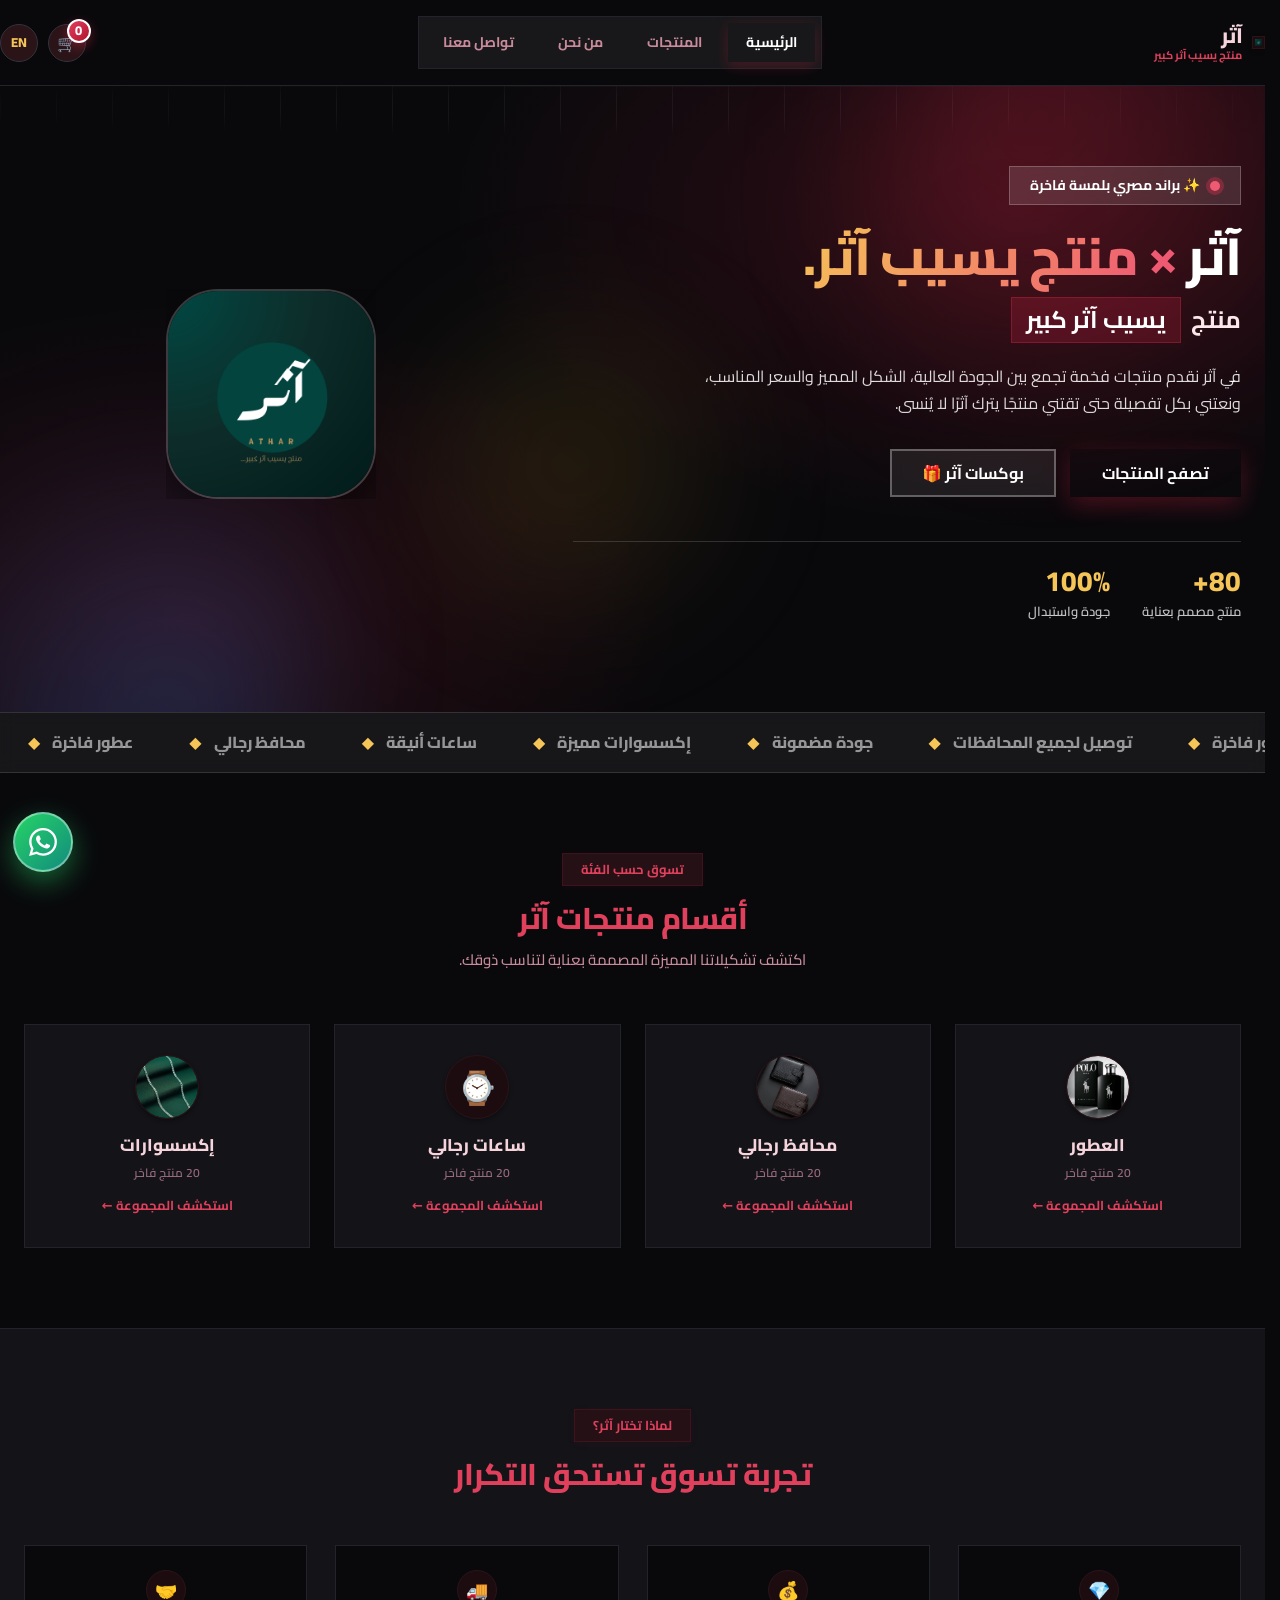
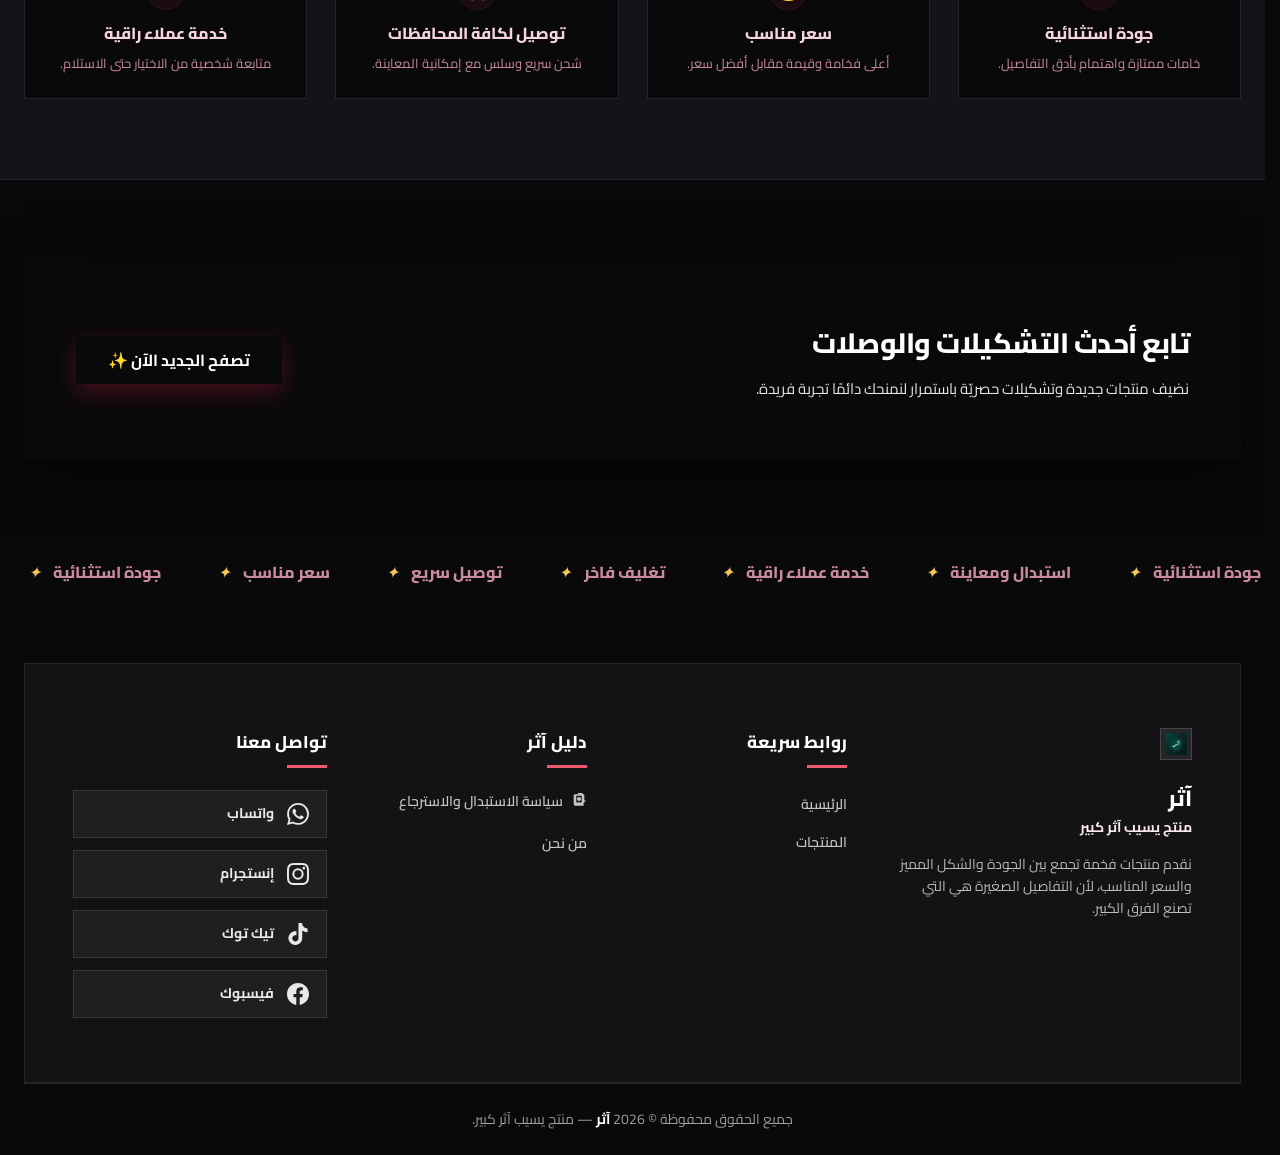
==== index.html @ 7709eab0 "Athar Store - موقع متجر آثر" ====
﻿<!DOCTYPE html>
<html lang="ar" dir="rtl" data-theme="light">
<head>
  <meta charset="UTF-8">
  <meta name="viewport" content="width=device-width, initial-scale=1.0, viewport-fit=cover">
  <title>آثر — منتج يسيب آثر كبير</title>
  <meta name="description" content="متجر آثر — منتجات فخمة تجمع بين الجودة والشكل المميز والسعر المناسب. منتج يسيب آثر كبير.">
  <link rel="icon" type="image/png" href="1.png">
  <link rel="preconnect" href="https://fonts.googleapis.com">
  <link rel="preconnect" href="https://fonts.gstatic.com" crossorigin>
  <link href="https://fonts.googleapis.com/css2?family=Cairo:wght@400;600;700;800&display=swap" rel="stylesheet">
  <link rel="stylesheet" href="assets/css/style.css?v=20260912">
  <link rel="stylesheet" href="assets/css/magic.css?v=20260830">
</head>
<body>

  <!-- ===== الهيدر وشريط التنقل ===== -->
  <header class="site-header">
    <div class="container nav">
      <a class="brand" href="index.html">
        <img src="1.png" alt="لوجو آثر">
        <span class="brand-text">
          <strong>آثر</strong>
          <small>منتج يسيب آثر كبير</small>
        </span>
      </a>
      <nav class="nav-links" aria-label="القائمة الرئيسية">
        <a href="index.html" class="active" data-i18n="nav.home">الرئيسية</a>
        <a href="products.html" data-i18n="nav.products">المنتجات</a>
        <a href="about.html" data-i18n="nav.about">من نحن</a>
        <a href="contact.html" data-i18n="nav.contact">تواصل معنا</a>
      </nav>
      <div class="nav-cta">
        <button class="cart-toggle" id="cart-toggle" aria-label="سلة التسويق" title="سلة التسويق">
          🛒<span class="cart-count" id="cart-count">0</span>
        </button>
        <button class="lang-toggle" id="lang-toggle" aria-label="تغيير اللغة" title="English">EN</button>
        <button class="theme-toggle" id="theme-toggle" aria-label="الوضع الليلي/النهاري" title="الوضع الليلي">
          <span class="logo-dark">🌙</span><span class="logo-light">☀️</span>
        </button>
      </div>
      <button class="menu-toggle" id="menu-toggle" aria-label="فتح القائمة" aria-expanded="false">
        <span></span><span></span><span></span>
      </button>
    </div>
    <nav class="mobile-menu" id="mobile-menu" aria-label="قائمة الموبايل">
      <div class="toggle-row">
        <button class="theme-toggle variant" id="theme-toggle-m" aria-label="الوضع الليلي/النهاري"><span id="mode-label-m">الوضع الليلي</span></button>
        <button class="lang-toggle variant" id="lang-toggle-m" aria-label="تغيير اللغة">EN <span data-i18n="lang.toggle">English</span></button>
      </div>
      <a href="index.html" class="active"><span data-i18n="nav.home">الرئيسية</span> ←</a>
      <a href="products.html"><span data-i18n="nav.products">المنتجات</span> ←</a>
      <a href="about.html"><span data-i18n="nav.about">من نحن</span> ←</a>
      <a href="contact.html"><span data-i18n="nav.contact">تواصل معنا</span> ←</a>
    </nav>
  </header>

  <!-- ===== الهيرو الرئيسي ===== -->
  <section class="hero grid-bg">
    <div class="aurora">
      <span class="blob-1"></span>
      <span class="blob-2"></span>
      <span class="blob-3"></span>
    </div>
    <div class="particles" id="hero-particles"></div>
    <div class="container hero-inner">
      <div class="hero-content">
        <span class="hero-tag" data-i18n="hero.tag">✨ براند مصري بلمسة فاخرة</span>
        <h1><span data-i18n="hero.titleA">آثر</span> <span class="red" data-i18n="hero.titleX">×</span> <span class="grad-text" data-i18n="hero.titleB">منتج يسيب آثر.</span></h1>
        <p class="slogan"><span data-i18n="hero.slogan.prefix">منتج</span> <strong data-i18n="hero.slogan.highlight">يسيب آثر كبير</strong></p>
        <p class="desc" data-i18n="hero.desc">في آثر نقدم منتجات فخمة تجمع بين الجودة العالية، الشكل المميز والسعر المناسب، ونعتني بكل تفصيلة حتى تقتني منتجًا يترك آثرًا لا يُنسى.</p>
        <div class="hero-actions">
          <a href="products.html" class="btn btn-accent btn-lg btn-shimmer" data-i18n="hero.btnProducts">تصفح المنتجات</a>
          <a href="offers.html" class="btn btn-outline btn-lg spotlight" data-i18n="hero.btnOffers">بوكسات آثر 🎁</a>
        </div>
        <div class="hero-stats">
          <div class="stat">
            <b data-count="80" data-suffix="+">80+</b>
            <span data-i18n="stat.products">منتج مصمم بعناية</span>
          </div>
          <div class="stat">
            <b data-count="100" data-suffix="%">100%</b>
            <span data-i18n="stat.quality">جودة واستبدال</span>
          </div>
        </div>
      </div>
      <div class="hero-visual tilt">
        <div class="frame tilt-inner img-shine shine-border">
          <img src="1.png" alt="لوجو آثر الفاخر" fetchpriority="high">
        </div>
      </div>
    </div>
  </section>

  <!-- ===== شريط العلامات المتحرك (Marquee) ===== -->
  <div class="marquee marquee-hero" aria-hidden="true">
    <div class="marquee-track" id="marquee-track">
      <div class="marquee-item"><i>◆</i> <span data-i18n="marquee.perfumes">عطور فاخرة</span></div>
      <div class="marquee-item"><i>◆</i> <span data-i18n="marquee.wallets">محافظ رجالي</span></div>
      <div class="marquee-item"><i>◆</i> <span data-i18n="marquee.watches">ساعات أنيقة</span></div>
      <div class="marquee-item"><i>◆</i> <span data-i18n="marquee.accessories">إكسسوارات مميزة</span></div>
      <div class="marquee-item"><i>◆</i> <span data-i18n="marquee.quality">جودة مضمونة</span></div>
      <div class="marquee-item"><i>◆</i> <span data-i18n="marquee.delivery">توصيل لجميع المحافظات</span></div>
    </div>
  </div>

  <!-- ===== أقسام التصنيفات ===== -->
  <section class="section">
    <div class="container">
      <div class="section-head reveal">
        <span class="tag" data-i18n="cats.tag">تسوق حسب الفئة</span>
        <h2><span data-i18n="cats.title">أقسام منتجات آثر</span></h2>
        <p data-i18n="cats.sub">اكتشف تشكيلاتنا المميزة المصممة بعناية لتناسب ذوقك الرفيع.</p>
      </div>
      <div class="cats-grid">
        <a class="cat-card reveal spotlight" href="products.html#cat-perfumes">
          <div class="icon"><img src="perfumes/0.jpeg" alt="العطور" loading="lazy"></div>
          <h3 data-i18n="cat.perfumes">العطور</h3>
          <span class="count">20 <span data-i18n="cat.count">منتج فاخر</span></span>
          <span class="arrow" data-i18n="cat.arrow">استكشف المجموعة ←</span>
        </a>
        <a class="cat-card reveal spotlight" href="products.html#cat-wallets">
          <div class="icon"><img src="wallets/1.jpeg" alt="محافظ رجالي" loading="lazy"></div>
          <h3 data-i18n="cat.wallets">محافظ رجالي</h3>
          <span class="count">20 <span data-i18n="cat.count">منتج فاخر</span></span>
          <span class="arrow" data-i18n="cat.arrow">استكشف المجموعة ←</span>
        </a>
        <a class="cat-card reveal spotlight" href="products.html#cat-watches">
          <div class="icon">⌚</div>
          <h3 data-i18n="cat.watches">ساعات رجالي</h3>
          <span class="count">20 <span data-i18n="cat.count">منتج فاخر</span></span>
          <span class="arrow" data-i18n="cat.arrow">استكشف المجموعة ←</span>
        </a>
        <a class="cat-card reveal spotlight" href="products.html#cat-accessories">
          <div class="icon"><img src="accessories/1.jpeg" alt="إكسسوارات" loading="lazy"></div>
          <h3 data-i18n="cat.accessories">إكسسوارات</h3>
          <span class="count">20 <span data-i18n="cat.count">منتج فاخر</span></span>
          <span class="arrow" data-i18n="cat.arrow">استكشف المجموعة ←</span>
        </a>
      </div>
    </div>
  </section>

  <!-- ===== المميزات القيمة ===== -->
  <section class="section features">
    <div class="container">
      <div class="section-head reveal">
        <span class="tag" data-i18n="features.tag">لماذا تختار آثر؟</span>
        <h2><span data-i18n="features.title">تجربة تسوق تستحق التكرار</span></h2>
      </div>
      <div class="features-grid">
        <div class="feature reveal">
          <div class="icon">💎</div>
          <h4 data-i18n="feat.qualityTitle">جودة استثنائية</h4>
          <p data-i18n="feat.qualityDesc">خامات ممتازة واهتمام بأدق التفاصيل.</p>
        </div>
        <div class="feature reveal">
          <div class="icon">💰</div>
          <h4 data-i18n="feat.priceTitle">سعر مناسب</h4>
          <p data-i18n="feat.priceDesc">أعلى فخامة وقيمة مقابل أفضل سعر.</p>
        </div>
        <div class="feature reveal">
          <div class="icon">🚚</div>
          <h4 data-i18n="feat.deliveryTitle">توصيل لكافة المحافظات</h4>
          <p data-i18n="feat.deliveryDesc">شحن سريع وسلس مع امكانية المعاينة.</p>
        </div>
        <div class="feature reveal">
          <div class="icon">🤝</div>
          <h4 data-i18n="feat.serviceTitle">خدمة عملاء راقية</h4>
          <p data-i18n="feat.serviceDesc">متابعة شخصية من الاختيار حتى الاستلام.</p>
        </div>
      </div>
    </div>
  </section>

  <!-- ===== شريط الدعوة لمتابعة الجديد ===== -->
  <section class="section">
    <div class="container">
      <div class="cta-band reveal spotlight">
        <div>
          <h2 data-i18n="cta.title">تابع أحدث التشكيلات والوصلات</h2>
          <p data-i18n="cta.desc">نضيف منتجات جديدة وتشكيلات حصريّة باستمرار لنمنحك دائمًا تجربة فريدة.</p>
        </div>
        <a href="new.html" class="btn btn-accent btn-lg btn-shimmer" data-i18n="cta.btn">تصفح الجديد الآن ✨</a>
      </div>
    </div>
  </section>

  <!-- ===== شريط الجودة المتحرك (Marquee) ===== -->
  <div class="marquee marquee-light" aria-hidden="true">
    <div class="marquee-track">
      <div class="marquee-item"><i>✦</i> جودة استثنائية</div>
      <div class="marquee-item"><i>✦</i> سعر مناسب</div>
      <div class="marquee-item"><i>✦</i> توصيل سريع</div>
      <div class="marquee-item"><i>✦</i> تغليف فاخر</div>
      <div class="marquee-item"><i>✦</i> خدمة عملاء راقية</div>
      <div class="marquee-item"><i>✦</i> استبدال ومعاينة</div>
    </div>
  </div>

  <!-- ===== الفوتر ===== -->
  <footer class="site-footer">
    <div class="container">
      <div class="footer-top">
        <div class="footer-brand">
          <img src="1.png" alt="لوجو آثر">
          <h3 data-i18n="brand.name">آثر</h3>
          <p class="slogan" data-i18n="brand.tag">منتج يسيب آثر كبير</p>
          <p data-i18n="footer.about">نقدم منتجات فخمة تجمع بين الجودة للشكل المميز والسعر المناسب، لأن التفاصيل الصغيرة هي التي تصنع الفرق الكبير.</p>
        </div>
        <div class="footer-col">
          <h4 data-i18n="footer.links">روابط سريعة</h4>
          <ul>
            <li><a href="index.html" class="active" data-i18n="nav.home">الرئيسية</a></li>
            <li><a href="products.html" data-i18n="nav.products">المنتجات</a></li>
          </ul>
        </div>
        <div class="footer-col">
          <h4 data-i18n="footer.cats">دليل آثر</h4>
          <ul>
            <li><a href="#" onclick="openPolicy(); return false;"><svg viewBox="0 0 24 24" fill="currentColor" width="16" height="16" aria-hidden="true"><path d="M12 12c1.65 0 3-1.35 3-3s-1.35-3-3-3-3 1.35-3 3 1.35 3 3 3zm0 2c-2.33 0-7 1.17-7 3.5V19h14v-1.5c0-2.33-4.67-3.5-7-3.5zm8.53-3.47l1.47 1.47-1.47 1.47-1.06-1.06.47-.47-.47-.47 1.06-1.06zM20 2h-2c0-1.1-.9-2-2-2h-4c-1.1 0-2 .9-2 2H6c-1.1 0-2 .9-2 2v12c0 1.1.9 2 2 2h2V4h8v12h2c1.1 0 2-.9 2-2V4c0-1.1-.9-2-2-2z"/></svg><span data-i18n="footer.policy">سياسة الاستبدال والاسترجاع</span></a></li>
            <li><a href="about.html" data-i18n="nav.about">من نحن</a></li>
          </ul>
        </div>
        <div class="footer-col">
          <h4 data-i18n="footer.contact">تواصل معنا</h4>
          <div class="footer-social" id="footer-socials"></div>
        </div>
      </div>
      <div class="footer-bottom">
        <p data-i18n="footer.rights">جميع الحقوق محفوظة © 2026 <b>آثر</b> — منتج يسيب آثر كبير.</p>
      </div>
    </div>
  </footer>

  <!-- ===== سلة التسويق ===== -->
  <div class="cart-overlay" id="cart-overlay"></div>
  <aside class="cart-drawer" id="cart-drawer" aria-label="سلة التسويق">
    <div class="cart-head">
      <h3 data-i18n="cart.title">سلة التسويق 🛒</h3>
      <button type="button" class="cart-close" id="cart-close" aria-label="إغلاق السلة">&times;</button>
    </div>
    <div class="cart-items" id="cart-items"></div>
    <div class="cart-empty" id="cart-empty">
      <span class="cart-empty-icon">🛒</span>
      <p data-i18n="cart.empty">سلتك فارغة حالياً</p>
    </div>
    <div class="cart-foot">
      <div class="cart-total-row">
        <span data-i18n="cart.total">الإجمالي</span>
        <b id="cart-total">0</b>
      </div>
      <button type="button" class="btn btn-clear" id="cart-clear" onclick="clearCart()" data-i18n="cart.clearAll">مسح الكل 🗑️</button>
      <a class="btn btn-whatsapp btn-lg" id="cart-wa" target="_blank" rel="noopener" href="https://wa.me/201040922823">
        <span data-i18n="cart.checkout">تأكيد الطلب عبر واتساب 💬</span>
      </a>
    </div>
  </aside>

  <a class="fab" target="_blank" rel="noopener" href="https://wa.me/201040922823" aria-label="تواصل عبر واتساب">
    <svg viewBox="0 0 24 24" fill="currentColor" width="28" height="28" aria-hidden="true"><path d="M17.472 14.382c-.297-.149-1.758-.867-2.03-.967-.273-.099-.471-.148-.67.15-.197.297-.767.966-.94 1.164-.173.199-.347.223-.644.075-.297-.15-1.255-.463-2.39-1.475-.883-.788-1.48-1.761-1.653-2.059-.173-.297-.018-.458.13-.606.134-.133.297-.347.446-.52.149-.174.198-.298.298-.497.099-.198.05-.371-.025-.52-.075-.149-.669-1.612-.916-2.207-.242-.579-.487-.5-.669-.51-.173-.008-.371-.01-.57-.01-.198 0-.52.074-.792.372-.272.297-1.04 1.016-1.04 2.479 0 1.462 1.065 2.875 1.213 3.074.149.198 2.096 3.2 5.077 4.487.709.306 1.262.489 1.694.625.712.227 1.36.195 1.871.118.571-.085 1.758-.719 2.006-1.413.248-.694.248-1.289.173-1.413-.074-.124-.272-.198-.57-.347m-5.421 7.403h-.004a9.87 9.87 0 01-5.031-1.378l-.361-.214-3.741.982.998-3.648-.235-.374a9.86 9.86 0 01-1.51-5.26c.001-5.45 4.436-9.884 9.888-9.884 2.64 0 5.122 1.03 6.988 2.898a9.825 9.825 0 012.893 6.994c-.003 5.45-4.437 9.884-9.885 9.884m8.413-18.297A11.815 11.815 0 0012.05 0C5.495 0 .16 5.335.157 11.892c0 2.096.547 4.142 1.588 5.945L.057 24l6.305-1.654a11.882 11.882 0 005.683 1.448h.005c6.554 0 11.89-5.335 11.893-11.893a11.821 11.821 0 00-3.48-8.413z"/></svg>
  </a>
  <div class="toast" id="toast"></div>

  <script src="assets/js/i18n.js"></script>
  <script src="assets/js/data.js"></script>
  <script src="assets/js/main.js?v=20260912"></script>
</body>
</html>
---- assets/css/style.css ----
??/* ============================================================
   متجر آثر — تصميم إلكتروني Premium وراقٍ للغاية (RTL)
   الهوية البصرية: أسود فاخر + أحمر عنابي جذاب + لمسات ذهبية
   ============================================================ */

:root {
  /* ألوان الهوية الرئيسية (أحمر + أسود) */
  --blue-950: #3a0a14;
  --blue-900: #5c0f1f;
  --blue-850: #6d1526;
  --blue-800: #7a1a2c;
  --blue-700: #8f2236;
  --blue-600: #c82340;
  --blue-500: #e0405c;
  --blue-100: #f4dbe0;
  --blue-50: #fdf2f4;

  --red-800: #881427;
  --red-700: #a71b33;
  --red-600: #c82340;
  --red-500: #e23250;
  --red-100: #fce8eb;
  --red-50: #fdf3f5;

  --gold-500: #d99b26;
  --gold-400: #f1b73e;
  --gold-50: #fdf9f0;

  --green-600: #1fa743;
  --green-500: #25c95a;
  --green-50: #e8faf0;

  /* ألوان الخلفيات والنصوص */
  --bg-main: #f8fafc;
  --bg-card: #ffffff;
  --ink-primary: #550d1d;
  --ink-secondary: #7a2839;
  --ink-muted: #95536a;
  --border-color: #e2e8f0;
  --border-hover: #cbd5e1;

  /* الظلال والانحناءات */
  --radius-sm: 32px;
  --radius-md: 40px;
  --radius-lg: 46px;
  --radius-full: 9999px;

  --shadow-xs: 0 2px 4px rgba(10, 27, 54, 0.04);
  --shadow-sm: 0 4px 12px rgba(10, 27, 54, 0.06);
  --shadow-md: 0 8px 24px rgba(10, 27, 54, 0.08);
  --shadow-lg: 0 16px 40px rgba(10, 27, 54, 0.12);
  --shadow-xl: 0 24px 60px rgba(10, 27, 54, 0.18);

  --grad-primary: linear-gradient(135deg, #b3122e 0%, #e0405c 100%);
  --grad-accent: linear-gradient(135deg, var(--red-600) 0%, var(--red-500) 100%);
  --grad-hero: linear-gradient(145deg, #0b0b0d 0%, #120a0e 45%, #1b0e14 100%);
  --grad-gold: linear-gradient(135deg, var(--gold-500) 0%, var(--gold-400) 100%);
  --grad-green: linear-gradient(135deg, var(--green-600) 0%, var(--green-500) 100%);
  --grad-glass: linear-gradient(135deg, rgba(255, 255, 255, 0.95), rgba(255, 255, 255, 0.85));

  --header-bg: rgba(255, 255, 255, 0.92);
  --header-bg-solid: rgba(255, 255, 255, 0.98);
  --nav-pill-bg: rgba(241, 245, 249, 0.7);
  --search-bg: var(--bg-main);

  --transition-fast: 180ms cubic-bezier(0.4, 0, 0.2, 1);
  --transition-normal: 280ms cubic-bezier(0.4, 0, 0.2, 1);
  --transition-slow: 400ms cubic-bezier(0.4, 0, 0.2, 1);
}

/* ============ الوضع الليلي (Dark Mode) ============ */
[data-theme="dark"] {
  --blue-950: #3a0a14;
  --blue-900: #f6d4dc;
  --blue-850: #eec7d1;
  --blue-800: #e3b4c1;
  --blue-700: #c98b9b;
  --blue-600: #e0405c;
  --blue-500: #ef5a73;
  --blue-100: #2b1418;
  --blue-50: #1c0c10;

  --red-800: #881427;
  --red-700: #a71b33;
  --red-600: #e0405c;
  --red-500: #ef5a73;
  --red-100: #351720;
  --red-50: #251016;

  --gold-500: #e0a63a;
  --gold-400: #f6c557;
  --gold-50: #241c0e;

  --green-600: #18953c;
  --green-500: #22c352;
  --green-50: #0d2315;

  --bg-main: #09090c;
  --bg-card: #131318;
  --ink-primary: #f6cbd6;
  --ink-secondary: #c98b9b;
  --ink-muted: #97697a;
  --border-color: #23232b;
  --border-hover: #33333e;

  --shadow-xs: 0 2px 4px rgba(0, 0, 0, 0.3);
  --shadow-sm: 0 4px 12px rgba(0, 0, 0, 0.35);
  --shadow-md: 0 8px 24px rgba(0, 0, 0, 0.4);
  --shadow-lg: 0 16px 40px rgba(0, 0, 0, 0.5);
  --shadow-xl: 0 24px 60px rgba(0, 0, 0, 0.55);

  --header-bg: rgba(10, 10, 13, 0.85);
  --header-bg-solid: rgba(10, 10, 13, 0.98);
  --nav-pill-bg: rgba(255, 255, 255, 0.06);
  --search-bg: #101014;
}

[data-theme="dark"] .site-header {
  background: var(--header-bg);
  border-bottom-color: var(--border-color);
}

[data-theme="dark"] .site-header.scrolled {
  background: var(--header-bg-solid);
}

[data-theme="dark"] .nav-links {
  background: var(--nav-pill-bg);
}

[data-theme="dark"] .mobile-menu {
  background: var(--header-bg-solid);
  border-bottom-color: var(--border-color);
}

[data-theme="dark"] .product-media,
[data-theme="dark"] .modal-media {
  background: #0d1729;
}

[data-theme="dark"] .product-card.ready .product-media {
  background: linear-gradient(135deg, var(--blue-50), var(--red-50));
}

[data-theme="dark"] .product-media .quick-view-badge {
  background: rgba(5, 13, 28, 0.6);
}

[data-theme="dark"] .hero-badge {
  background: var(--bg-card);
  border-color: var(--border-color);
  color: var(--ink-primary);
}

[data-theme="dark"] .btn-secondary {
  background: var(--blue-50);
  color: var(--blue-500);
  border-color: var(--blue-100);
}

[data-theme="dark"] .btn-secondary:hover {
  background: var(--blue-100);
  color: var(--blue-100);
}

[data-theme="dark"] .menu-toggle {
  background: var(--blue-50);
  border-color: var(--blue-100);
}

[data-theme="dark"] .toast {
  background: rgba(10, 10, 12, 0.95);
  border-color: rgba(255, 255, 255, 0.2);
}

/* وضوح النصوص في الوضع الليلي */
[data-theme="dark"] .btn-secondary:hover {
  background: var(--blue-100);
  color: var(--blue-900);
}

[data-theme="dark"] .btn-outline:hover {
  background: #ffffff;
  color: #121014;
}

[data-theme="dark"] .quick-view-badge span {
  background: #ffffff;
  color: #121014;
}

/* ============ إعادة الضبط العامة ============ */
*, *::before, *::after {
  margin: 0;
  padding: 0;
  box-sizing: border-box;
}

html {
  scroll-behavior: smooth;
  text-size-adjust: 100%;
  -webkit-text-size-adjust: 100%;
  overflow-x: hidden;
  scrollbar-gutter: stable;
}

body {
  font-family: "Cairo", system-ui, -apple-system, BlinkMacSystemFont, "Segoe UI", Roboto, sans-serif;
  background-color: var(--bg-main);
  color: var(--ink-primary);
  line-height: 1.65;
  direction: rtl;
  text-align: right;
  overflow-x: hidden;
  -webkit-font-smoothing: antialiased;
  -moz-osx-font-smoothing: grayscale;
}

img {
  max-width: 100%;
  height: auto;
  display: block;
  user-select: none;
}

a {
  text-decoration: none;
  color: inherit;
  transition: color var(--transition-fast);
}

ul, ol {
  list-style: none;
}

button, input, textarea, select {
  font-family: inherit;
  font-size: inherit;
  color: inherit;
  border: none;
  outline: none;
}

button {
  cursor: pointer;
  background: none;
}

/* ============ تخطيط الحاوية والأقسام ============ */
.container {
  width: 100%;
  max-width: 1280px;
  margin-inline: auto;
  padding-inline: 24px;
}

.section {
  padding: 80px 0;
  position: relative;
}

.section-head {
  text-align: center;
  max-width: 760px;
  margin: 0 auto 52px;
  position: relative;
}

.section-head .tag {
  display: inline-flex;
  align-items: center;
  gap: 8px;
  background: var(--red-50);
  color: var(--red-600);
  border: 1px solid rgba(200, 35, 64, 0.15);
  font-weight: 700;
  font-size: 13px;
  padding: 5px 18px;
  border-radius: var(--radius-full);
  margin-bottom: 14px;
  box-shadow: 0 2px 8px rgba(200, 35, 64, 0.06);
}

.section-head h2 {
  font-size: 30px;
  font-weight: 800;
  color: var(--blue-900);
  letter-spacing: -0.5px;
  line-height: 1.25;
}

.section-head h2 span {
  color: var(--red-600);
  position: relative;
}

.section-head p {
  color: var(--ink-secondary);
  font-size: 15px;
  margin-top: 10px;
  font-weight: 500;
}

/* ============ نظام الأزرار الفخمة ============ */
.btn {
  display: inline-flex;
  align-items: center;
  justify-content: center;
  gap: 8px;
  padding: 12px 26px;
  border-radius: var(--radius-md);
  font-weight: 700;
  font-size: 15px;
  line-height: 1;
  text-align: center;
  white-space: nowrap;
  border: 2px solid transparent;
  transition: all var(--transition-normal);
  position: relative;
  overflow: hidden;
  user-select: none;
}

.btn:active {
  transform: scale(0.98) !important;
}

.btn-accent:active,
.btn:focus,
.btn:focus-visible,
.card-actions .btn:active,
.modal-actions .btn:active {
  box-shadow: none !important;
  transform: none !important;
  filter: none !important;
}

.btn-accent,
.card-actions .btn,
.modal-actions .btn {
  -webkit-tap-highlight-color: transparent;
}

.btn:focus-visible {
  outline: none;
}

.btn-primary {
  background: var(--grad-primary);
  color: #ffffff;
  box-shadow: 0 8px 24px rgba(200, 35, 64, 0.3);
}

.btn-primary:hover {
  transform: translateY(-3px);
  box-shadow: 0 12px 32px rgba(200, 35, 64, 0.45);
  background: linear-gradient(135deg, var(--blue-500) 0%, var(--blue-600) 100%);
}

.btn-accent {
  background: var(--grad-accent);
  color: #ffffff;
  box-shadow: 0 8px 24px rgba(200, 35, 64, 0.32);
}

.btn-accent:hover {
  transform: translateY(-3px);
  box-shadow: 0 12px 32px rgba(200, 35, 64, 0.45);
  background: linear-gradient(135deg, var(--red-500) 0%, var(--red-600) 100%);
}

/* زر "إضافة للسلة" — لون أخضر مثل علامة الصح */
.card-actions .btn,
.modal-actions .btn {
  background: var(--grad-green);
  color: #ffffff;
  box-shadow: 0 8px 20px rgba(31, 167, 67, 0.35);
}

.card-actions .btn:hover,
.modal-actions .btn:hover {
  background: linear-gradient(135deg, var(--green-500) 0%, var(--green-600) 100%);
  color: #ffffff;
  box-shadow: 0 12px 28px rgba(31, 167, 67, 0.45);
}

.btn-outline {
  background: rgba(255, 255, 255, 0.08);
  border-color: rgba(255, 255, 255, 0.3);
  color: #ffffff;
  backdrop-filter: blur(8px);
}

.btn-outline:hover {
  background: #ffffff;
  border-color: #ffffff;
  color: var(--blue-900);
  transform: translateY(-3px);
  box-shadow: 0 12px 30px rgba(255, 255, 255, 0.25);
}

.btn-secondary {
  background: var(--blue-50);
  color: var(--blue-700);
  border-color: var(--blue-100);
}

.btn-secondary:hover {
  background: var(--blue-100);
  color: var(--blue-900);
  transform: translateY(-2px);
}

.btn-sm {
  padding: 8px 16px;
  font-size: 13px;
  border-radius: var(--radius-sm);
}

.btn-lg {
  padding: 14px 30px;
  font-size: 16px;
}

/* ============ الهيدر وشريط التنقل ============ */
.site-header {
  position: sticky;
  top: 0;
  z-index: 1000;
  background: var(--header-bg);
  backdrop-filter: blur(16px);
  -webkit-backdrop-filter: blur(16px);
  border-bottom: 1px solid rgba(226, 232, 240, 0.8);
  transition: all var(--transition-normal);
}

.site-header.scrolled {
  box-shadow: var(--shadow-sm);
  background: var(--header-bg-solid);
}

.nav {
  display: flex;
  align-items: center;
  justify-content: space-between;
  gap: 24px;
  padding: 16px 0;
}

.brand {
  display: flex;
  align-items: center;
  gap: 10px;
  flex-shrink: 0;
  transition: transform var(--transition-fast);
}

.brand:hover {
  transform: translateY(-1px);
}

.brand img {
  width: 13px;
  height: 13px;
  object-fit: contain;
  border-radius: var(--radius-sm);
  background: var(--blue-50);
  border: 1px solid var(--blue-100);
  padding: 2px;
  box-shadow: var(--shadow-xs);
}

.brand-text {
  line-height: 1.25;
}

.brand-text strong {
  font-size: 21px;
  font-weight: 800;
  color: var(--blue-900);
  letter-spacing: -0.5px;
  display: block;
}

.brand-text small {
  display: block;
  font-size: 11px;
  color: var(--red-600);
  font-weight: 700;
  letter-spacing: 0;
}

.nav-links {
  display: flex;
  align-items: center;
  gap: 8px;
  background: var(--nav-pill-bg);
  padding: 6px;
  border-radius: var(--radius-full);
  border: 1px solid var(--border-color);
}

.nav-links a {
  padding: 8px 18px;
  border-radius: var(--radius-full);
  font-weight: 700;
  font-size: 14px;
  color: var(--ink-secondary);
  transition: all var(--transition-normal);
  position: relative;
}

.nav-links a:hover {
  color: var(--blue-600);
  background: rgba(255, 255, 255, 0.8);
}

.nav-links a.active {
  background: var(--grad-primary);
  color: #ffffff;
  box-shadow: 0 4px 14px rgba(200, 35, 64, 0.28);
}

.nav-cta {
  flex-shrink: 0;
  display: flex;
  align-items: center;
  gap: 10px;
}

.nav-cta .btn {
  padding: 9px 20px;
  font-size: 14px;
  border-radius: var(--radius-full);
}

/* أزرار التبديل (الوضع الليلي/النهاري + اللغة) */
.theme-toggle,
.lang-toggle {
  width: 38px;
  height: 38px;
  flex-shrink: 0;
  border-radius: 50%;
  background: var(--blue-50);
  color: var(--blue-700);
  border: 1px solid var(--blue-100);
  display: inline-flex;
  align-items: center;
  justify-content: center;
  font-size: 16px;
  line-height: 1;
  transition: all var(--transition-fast);
}

.theme-toggle:hover,
.lang-toggle:hover {
  background: var(--blue-100);
  transform: translateY(-2px);
}

[data-theme="dark"] .theme-toggle,
[data-theme="dark"] .lang-toggle {
  background: var(--blue-100);
  color: var(--gold-400);
  border-color: var(--border-hover);
}

/* إخفاء زر تبديل الوضع (الداكن ثابت فقط) */
.theme-toggle {
  display: none !important;
}

.logo-light { display: none; }

[data-theme="dark"] .logo-dark { display: none; }
[data-theme="dark"] .logo-light { display: inline-block; }

.lang-toggle {
  font-weight: 800;
  font-size: 13px;
  font-family: inherit;
}

/* أزرار التبديل في قائمة الموبايل */
.mobile-menu .toggle-row {
  display: flex;
  gap: 8px;
  margin-bottom: 8px;
}

.mobile-menu .theme-toggle.variant,
.mobile-menu .lang-toggle.variant {
  width: auto;
  height: auto;
  padding: 10px 18px;
  border-radius: var(--radius-md);
  font-size: 14px;
  justify-content: flex-start;
  gap: 8px;
  color: var(--ink-primary);
}

.menu-toggle {
  display: none;
  background: var(--blue-50);
  border: 1px solid var(--blue-100);
  border-radius: var(--radius-md);
  width: 42px;
  height: 42px;
  align-items: center;
  justify-content: center;
  flex-direction: column;
  gap: 4px;
  transition: all var(--transition-fast);
}

.menu-toggle:hover {
  background: var(--blue-100);
}

.menu-toggle span {
  display: block;
  width: 22px;
  height: 2.5px;
  background: var(--blue-900);
  border-radius: 6px;
  transition: transform 0.3s ease, opacity 0.3s ease;
}

.mobile-menu {
  display: none;
  position: absolute;
  top: 100%;
  left: 0;
  right: 0;
  background: var(--header-bg-solid);
  backdrop-filter: blur(20px);
  -webkit-backdrop-filter: blur(20px);
  border-bottom: 1px solid var(--border-color);
  padding: 20px;
  border-radius: 0 0 var(--radius-lg) var(--radius-lg);
  box-shadow: var(--shadow-xl);
  flex-direction: column;
  gap: 8px;
  transform: translateY(-10px);
  opacity: 0;
  pointer-events: none;
  transition: all var(--transition-normal);
}

.mobile-menu.open {
  display: flex;
  transform: translateY(0);
  opacity: 1;
  pointer-events: auto;
}

.mobile-menu a {
  padding: 12px 20px;
  border-radius: var(--radius-md);
  font-weight: 700;
  font-size: 15px;
  color: var(--ink-primary);
  display: flex;
  align-items: center;
  justify-content: space-between;
  transition: all var(--transition-fast);
}

.mobile-menu a:hover,
.mobile-menu a.active {
  background: var(--blue-50);
  color: var(--blue-600);
}

/* ============ الهيرو الرئيسي ============ */
.hero {
  background: var(--grad-hero);
  color: #ffffff;
  position: relative;
  overflow: hidden;
  padding: 80px 0 90px;
}

.hero::before {
  content: "";
  position: absolute;
  inset: 0;
  background:
    radial-gradient(800px 450px at 80% 20%, rgba(200, 35, 64, 0.2), transparent 70%),
    radial-gradient(700px 450px at 15% 85%, rgba(200, 35, 64, 0.18), transparent 70%);
  pointer-events: none;
}

.hero::after {
  content: "";
  position: absolute;
  bottom: 0;
  left: 0;
  right: 0;
  height: 60px;
  background: linear-gradient(to top, var(--bg-main), transparent);
  pointer-events: none;
}

.hero-inner {
  position: relative;
  z-index: 2;
  display: grid;
  grid-template-columns: 1.15fr 0.85fr;
  align-items: center;
  gap: 56px;
}

.hero-tag {
  display: inline-flex;
  align-items: center;
  gap: 10px;
  background: rgba(255, 255, 255, 0.12);
  border: 1px solid rgba(255, 255, 255, 0.22);
  padding: 7px 20px;
  border-radius: var(--radius-full);
  font-size: 14px;
  font-weight: 700;
  margin-bottom: 22px;
  backdrop-filter: blur(10px);
}

.hero-tag::before {
  content: "";
  width: 10px;
  height: 10px;
  border-radius: 50%;
  background: var(--red-500);
  box-shadow: 0 0 0 4px rgba(226, 50, 80, 0.35);
  animation: pulse-dot 2s infinite;
}

@keyframes pulse-dot {
  0%, 100% { opacity: 1; transform: scale(1); }
  50% { opacity: 0.6; transform: scale(1.2); }
}

.hero h1 {
  font-size: 52px;
  font-weight: 800;
  line-height: 1.15;
  margin-bottom: 10px;
  letter-spacing: -1px;
}

.hero h1 .red {
  color: var(--red-500);
  display: inline-block;
  transform: rotate(-2deg);
}

.hero .slogan {
  font-size: 24px;
  font-weight: 700;
  color: #fce8eb;
  margin-bottom: 20px;
  display: flex;
  align-items: center;
  gap: 10px;
}

.hero .slogan strong {
  color: #ffffff;
  background: rgba(200, 35, 64, 0.25);
  padding: 2px 14px;
  border-radius: var(--radius-sm);
  border: 1px solid rgba(200, 35, 64, 0.4);
}

.hero p.desc {
  font-size: 16px;
  color: rgba(255, 255, 255, 0.85);
  max-width: 560px;
  margin-bottom: 32px;
  line-height: 1.7;
}

.hero-actions {
  display: flex;
  flex-wrap: wrap;
  gap: 14px;
  margin-bottom: 44px;
}

.hero-stats {
  display: flex;
  flex-wrap: wrap;
  gap: 32px;
  padding-top: 24px;
  border-top: 1px solid rgba(255, 255, 255, 0.15);
}

.hero-stats .stat {
  display: flex;
  flex-direction: column;
}

.hero-stats .stat b {
  font-size: 28px;
  font-weight: 800;
  color: var(--gold-400);
  line-height: 1.1;
}

.hero-stats .stat span {
  font-size: 13px;
  color: rgba(255, 255, 255, 0.75);
  font-weight: 600;
  margin-top: 4px;
}

.hero-visual {
  position: relative;
  display: flex;
  justify-content: center;
  align-items: center;
}

.hero-visual .frame {
  position: relative;
  width: 100%;
  max-width: 210px;
  aspect-ratio: 1 / 1;
}

.hero-visual .frame::before {
  content: "";
  position: absolute;
  inset: -16px;
  border: 2px dashed rgba(255, 255, 255, 0.25);
  border-radius: 60px;
  animation: spin-slow 40s linear infinite;
}

@keyframes spin-slow {
  from { transform: rotate(0deg); }
  to { transform: rotate(360deg); }
}

.hero-visual img {
  position: relative;
  width: 100%;
  height: 100%;
  object-fit: cover;
  border-radius: 52px;
  box-shadow: var(--shadow-xl);
  border: 2px solid rgba(255, 255, 255, 0.2);
  transition: transform var(--transition-slow);
}

.hero-visual:hover img {
  transform: scale(1.02);
}

.hero-badge {
  position: absolute;
  bottom: -20px;
  right: -20px;
  background: rgba(255, 255, 255, 0.95);
  backdrop-filter: blur(12px);
  color: var(--blue-950);
  padding: 14px 22px;
  border-radius: var(--radius-md);
  box-shadow: var(--shadow-xl);
  border: 1px solid rgba(255, 255, 255, 0.8);
  display: flex;
  align-items: center;
  gap: 12px;
  z-index: 5;
  animation: float-badge 4s ease-in-out infinite;
}

@keyframes float-badge {
  0%, 100% { transform: translateY(0); }
  50% { transform: translateY(-8px); }
}

.hero-badge .badge-icon {
  width: 34px;
  height: 34px;
  border-radius: 50%;
  background: var(--red-50);
  color: var(--red-600);
  display: flex;
  align-items: center;
  justify-content: center;
  font-size: 17px;
}

.hero-badge strong {
  display: block;
  font-size: 15px;
  font-weight: 800;
}

.hero-badge span {
  font-size: 12px;
  color: var(--ink-secondary);
}

/* ============ بطاقات التصنيفات ============ */
.cats-grid {
  display: grid;
  grid-template-columns: repeat(4, 1fr);
  gap: 24px;
}

.cat-card {
  position: relative;
  background: var(--bg-card);
  border: 1px solid var(--border-color);
  border-radius: var(--radius-lg);
  padding: 30px 20px;
  text-align: center;
  overflow: hidden;
  transition: all var(--transition-normal);
  display: flex;
  flex-direction: column;
  align-items: center;
}

.cat-card::before {
  content: "";
  position: absolute;
  top: 0;
  right: 0;
  left: 0;
  height: 4px;
  background: var(--grad-primary);
  transform: scaleX(0);
  transform-origin: right;
  transition: transform var(--transition-normal);
}

.cat-card:hover {
  transform: translateY(-8px);
  box-shadow: var(--shadow-lg);
  border-color: var(--blue-100);
}

.cat-card:hover::before {
  transform: scaleX(1);
}

.cat-card .icon {
  width: 64px;
  height: 64px;
  margin-bottom: 12px;
  border-radius: 36px;
  overflow: hidden;
  background: var(--blue-50);
  border: 1px solid var(--blue-100);
  display: flex;
  align-items: center;
  justify-content: center;
  font-size: 32px;
  transition: all var(--transition-normal);
  box-shadow: var(--shadow-xs);
}

.cat-card:hover .icon {
  background: var(--grad-primary);
  color: #ffffff;
  transform: scale(1.08) rotate(-3deg);
  box-shadow: 0 8px 20px rgba(200, 35, 64, 0.25);
}

.cat-card .icon img {
  width: 100%;
  height: 100%;
  object-fit: cover;
  border-radius: inherit;
}

.cat-card h3 {
  font-size: 17px;
  font-weight: 800;
  color: var(--blue-900);
  margin-bottom: 4px;
}

.cat-card .count {
  font-size: 12px;
  color: var(--ink-muted);
  font-weight: 600;
  margin-bottom: 12px;
}

.cat-card .arrow {
  margin-top: auto;
  font-size: 13px;
  font-weight: 700;
  color: var(--red-600);
  display: inline-flex;
  align-items: center;
  gap: 6px;
  transition: transform var(--transition-fast);
}

.cat-card:hover .arrow {
  transform: translateX(-4px);
}

.cat-section {
  margin-bottom: 64px;
  scroll-margin-top: 120px;
}

.cat-section:last-child {
  margin-bottom: 0;
}

/* ============ شبكة المنتجات والكروت ============ */
.products-grid {
  display: grid;
  grid-template-columns: repeat(6, 1fr);
  gap: 10px;
}

.product-card {
  background: var(--bg-card);
  border: 1px solid var(--border-color);
  border-radius: 40px;
  overflow: hidden;
  display: flex;
  flex-direction: column;
  transition: all var(--transition-normal);
  position: relative;
  box-shadow: var(--shadow-xs);
}

.product-card:hover {
  transform: translateY(-3px);
  box-shadow: var(--shadow-sm);
  border-color: var(--blue-100);
}

.product-media {
  position: relative;
  aspect-ratio: 4 / 3.8;
  background: #f1f5f9;
  overflow: hidden;
  cursor: pointer;
}

.product-media img {
  width: 100%;
  height: 100%;
  object-fit: cover;
  transition: transform 0.5s cubic-bezier(0.25, 1, 0.5, 1);
}

.product-card:hover .product-media img {
  transform: scale(1.08);
}

.product-media .discount {
  position: absolute;
  top: 6px;
  right: 6px;
  background: var(--grad-accent);
  color: #ffffff;
  font-weight: 800;
  font-size: 7.5px;
  padding: 2px 6px;
  border-radius: var(--radius-full);
  box-shadow: 0 4px 14px rgba(200, 35, 64, 0.35);
  z-index: 2;
}

.product-media .quick-view-badge {
  position: absolute;
  inset: 0;
  background: rgba(10, 27, 54, 0.4);
  backdrop-filter: blur(4px);
  display: flex;
  align-items: center;
  justify-content: center;
  opacity: 0;
  transition: opacity var(--transition-normal);
  z-index: 3;
}

.product-card:hover .quick-view-badge {
  opacity: 1;
}

.quick-view-badge span {
  background: #ffffff;
  color: var(--blue-900);
  font-weight: 700;
  font-size: 8.5px;
  padding: 4px 8px;
  border-radius: var(--radius-full);
  box-shadow: var(--shadow-md);
  transform: translateY(10px);
  transition: transform var(--transition-normal);
}

.product-card:hover .quick-view-badge span {
  transform: translateY(0);
}

.product-body {
  padding: 6px;
  display: flex;
  flex-direction: column;
  gap: 2px;
  flex: 1;
}

.product-body .num {
  font-size: 7px;
  font-weight: 700;
  color: var(--blue-600);
  background: var(--blue-50);
  border: 1px solid var(--blue-100);
  display: inline-block;
  padding: 1px 5px;
  border-radius: var(--radius-full);
  width: fit-content;
}

.product-body h4 {
  font-size: 12px;
  font-weight: 800;
  color: var(--ink-primary);
  line-height: 1.25;
  min-height: 30px;
  display: -webkit-box;
  -webkit-line-clamp: 2;
  -webkit-box-orient: vertical;
  overflow: hidden;
  cursor: pointer;
  transition: color var(--transition-fast);
}

.product-body h4:hover {
  color: var(--blue-600);
}

.price-row {
  display: flex;
  align-items: baseline;
  gap: 5px;
  flex-wrap: wrap;
  margin-top: auto;
  padding-top: 1px;
}

.price-row .current {
  font-size: 14px;
  font-weight: 800;
  color: var(--red-600);
  letter-spacing: -0.5px;
}

.price-row .old {
  font-size: 10px;
  color: var(--ink-muted);
  text-decoration: line-through;
  font-weight: 600;
}

.product-body .card-actions {
  display: grid;
  grid-template-columns: 1fr auto;
  gap: 5px;
  margin-top: 4px;
}

.product-body .card-actions .btn {
  padding: 4px 6px;
  font-size: 12px;
  width: 100%;
}

.product-body .btn-view {
  width: 28px;
  height: 28px;
  padding: 0;
  border-radius: 24px;
  background: var(--blue-50);
  color: var(--blue-700);
  border: 1px solid var(--blue-100);
  display: flex;
  align-items: center;
  justify-content: center;
  font-size: 13px;
  transition: all var(--transition-fast);
}

.product-body .btn-view:hover {
  background: var(--blue-600);
  color: #ffffff;
}

.card-actions .btn {
  font-size: 18px;
  padding: 14px 28px;
  white-space: normal;
}

.card-actions .btn-view {
  width: 48px;
  height: 48px;
  font-size: 18px;
}

/* بطاقة بوكس آثر — قائمة مستقلة بدون صورة ولا سعر حتى التعديل */
.product-card.offer-card .offer-media {
  display: flex;
  align-items: center;
  justify-content: center;
  flex-direction: column;
  gap: 10px;
  background: linear-gradient(145deg, var(--blue-50), var(--red-50));
}

.product-card.offer-card .offer-media img {
  width: 100%;
  height: 100%;
  object-fit: cover;
}

.product-card.offer-card .offer-fire {
  font-size: 38px;
  filter: drop-shadow(0 6px 12px rgba(200, 35, 64, 0.35));
  animation: offer-pulse 2.2s ease-in-out infinite;
}

@keyframes offer-pulse {
  0%, 100% { transform: scale(1); }
  50% { transform: scale(1.12); }
}

.product-card.offer-card .offer-ribbon {
  background: var(--grad-primary);
  color: #ffffff;
  font-size: 12px;
  font-weight: 800;
  padding: 5px 16px;
  border-radius: var(--radius-full);
  box-shadow: 0 6px 16px rgba(200, 35, 64, 0.3);
  text-align: center;
}

.product-card.offer-card .offer-price-row {
  justify-content: center;
  align-items: center;
  gap: 6px;
  flex-wrap: wrap;
}

.product-card.offer-card .offer-current {
  font-size: 20px;
  font-weight: 800;
  color: var(--red-600);
}

.product-card.offer-card .offer-instead {
  font-size: 11px;
  font-weight: 700;
  color: var(--ink-muted);
}

.product-card.offer-card .product-body {
  gap: 4px;
}

.product-card.offer-card .product-body .num {
  font-size: 12px;
  color: var(--blue-700);
  font-weight: 800;
}

/* بطاقة جاهزة (الجديد) */
.product-card.ready .product-media {
  background: linear-gradient(135deg, var(--blue-50), var(--red-50));
  display: flex;
  align-items: center;
  justify-content: center;
}

.product-card.ready .product-media .ph-icon {
  font-size: 30px;
  opacity: 0.6;
  filter: drop-shadow(0 4px 8px rgba(0,0,0,0.05));
}

.product-card.ready .product-media .ph-text {
  position: absolute;
  bottom: 6px;
  left: 6px;
  right: 6px;
  text-align: center;
  font-size: 9px;
  font-weight: 700;
  color: var(--blue-700);
  background: rgba(255, 255, 255, 0.9);
  backdrop-filter: blur(8px);
  border-radius: var(--radius-sm);
  padding: 3px;
  border: 1px solid rgba(255, 255, 255, 0.8);
}

/* ============ نافذة المعاينة السريعة (Quick View Modal) ============ */
.modal-overlay {
  position: fixed;
  inset: 0;
  background: rgba(6, 17, 34, 0.7);
  backdrop-filter: blur(8px);
  -webkit-backdrop-filter: blur(8px);
  z-index: 3000;
  display: flex;
  align-items: center;
  justify-content: center;
  padding: 20px;
  opacity: 0;
  visibility: hidden;
  transition: all var(--transition-normal);
}

.modal-overlay.open {
  opacity: 1;
  visibility: visible;
}

.modal-content {
  background: var(--bg-card);
  border-radius: 46px;
  max-width: 400px;
  width: 100%;
  max-height: 90vh;
  max-height: 90dvh;
  overflow-y: auto;
  overscroll-behavior: contain;
  -webkit-overflow-scrolling: touch;
  box-shadow: var(--shadow-xl);
  position: relative;
  transform: scale(0.95) translateY(20px);
  transition: transform var(--transition-normal);
  border: 1px solid var(--border-color);
}

.modal-overlay.open .modal-content {
  transform: scale(1) translateY(0);
}

.modal-close {
  position: absolute;
  top: 12px;
  left: 12px;
  width: 53px;
  height: 53px;
  border-radius: 50%;
  background: var(--blue-50);
  color: var(--blue-900);
  display: flex;
  align-items: center;
  justify-content: center;
  font-size: 30px;
  font-weight: bold;
  z-index: 10;
  transition: all var(--transition-fast);
  border: 1px solid var(--blue-100);
}

.modal-close:hover {
  background: var(--red-600);
  color: #ffffff;
  transform: rotate(90deg);
}

.modal-content.policy-modal {
  max-width: 560px;
  padding: 28px 26px;
  border-radius: 6px;
}

.policy-title {
  font-size: 20px;
  font-weight: 800;
  color: var(--ink-primary);
  text-align: center;
  margin: 0 0 14px;
  padding-bottom: 10px;
  border-bottom: 2px solid var(--red-500);
}

.policy-body {
  display: flex;
  flex-direction: column;
  gap: 10px;
}

.policy-body p {
  font-size: 13px;
  line-height: 1.8;
  color: var(--ink-secondary);
  margin: 0;
}

.policy-intro {
  font-size: 14px;
  font-weight: 700;
  background: var(--red-50);
  color: var(--red-700);
  padding: 12px 14px;
  border-radius: var(--radius-sm);
  border-inline-start: 4px solid var(--red-500);
}

.policy-h {
  font-size: 15px;
  font-weight: 800;
  color: var(--ink-primary);
  margin: 4px 0 0;
  padding-inline-start: 10px;
  border-inline-start: 4px solid var(--red-500);
}

.policy-sub {
  font-weight: 700;
  font-size: 13px;
}

.policy-list {
  margin: 0;
  padding-inline-start: 18px;
  display: flex;
  flex-direction: column;
  gap: 5px;
}

.policy-list li {
  font-size: 13px;
  line-height: 1.7;
  color: var(--ink-secondary);
}

.policy-list li::marker {
  color: var(--red-500);
}

.policy-note {
  background: var(--bg-main);
  border: 1px solid var(--border-color);
  border-radius: var(--radius-sm);
  padding: 10px 12px;
  font-size: 13px;
}

.policy-slogan {
  font-weight: 800;
  color: var(--red-600);
  text-align: center;
  padding-top: 8px;
  border-top: 1px dashed var(--border-color);
  font-size: 13px;
}

.modal-grid {
  display: grid;
  grid-template-columns: 1fr 1fr;
  gap: 16px;
  padding: 16px;
}

.modal-media {
  position: relative;
  aspect-ratio: 1 / 1;
  border-radius: var(--radius-md);
  overflow: hidden;
  background: #f1f5f9;
}

.modal-media img {
  width: 100%;
  height: 100%;
  object-fit: cover;
}

.modal-details {
  display: flex;
  flex-direction: column;
  gap: 8px;
}

.modal-details .tag-badge {
  display: inline-flex;
  align-items: center;
  gap: 6px;
  background: var(--blue-50);
  color: var(--blue-700);
  font-size: 11px;
  font-weight: 700;
  padding: 3px 10px;
  border-radius: var(--radius-full);
  width: fit-content;
  margin-bottom: 8px;
}

.modal-details h3 {
  font-size: 15px;
  font-weight: 800;
  color: var(--blue-900);
  line-height: 1.3;
}

.modal-details .desc {
  font-size: 11px;
  color: var(--ink-secondary);
  line-height: 1.5;
}

.modal-details .specs-list {
  display: flex;
  flex-direction: column;
  gap: 5px;
  background: var(--bg-main);
  padding: 10px;
  border-radius: var(--radius-md);
  border: 1px solid var(--border-color);
  font-size: 11px;
}

.modal-details .specs-list li {
  display: flex;
  align-items: center;
  gap: 8px;
  color: var(--ink-secondary);
}

.modal-details .specs-list li b {
  color: var(--blue-900);
}

.modal-actions {
  margin-top: auto;
  display: flex;
  flex-direction: column;
  gap: 8px;
  padding-top: 8px;
}

/* ============ مميزات أثر ============ */
.features {
  background: var(--bg-card);
  border-block: 1px solid var(--border-color);
}

.features-grid {
  display: grid;
  grid-template-columns: repeat(4, 1fr);
  gap: 28px;
}

.feature {
  text-align: center;
  padding: 24px 16px;
  background: var(--bg-main);
  border-radius: var(--radius-md);
  border: 1px solid var(--border-color);
  transition: all var(--transition-normal);
}

.feature:hover {
  transform: translateY(-5px);
  box-shadow: var(--shadow-md);
  background: var(--bg-card);
  border-color: var(--blue-100);
}

.feature .icon {
  width: 40px;
  height: 40px;
  margin: 0 auto 10px;
  border-radius: 28px;
  background: var(--blue-50);
  border: 1px solid var(--blue-100);
  display: flex;
  align-items: center;
  justify-content: center;
  font-size: 18px;
  color: var(--blue-600);
  transition: all var(--transition-normal);
}

.feature:hover .icon {
  background: var(--grad-primary);
  color: #ffffff;
  transform: scale(1.1);
}

.feature h4 {
  font-size: 16px;
  font-weight: 800;
  color: var(--blue-900);
  margin-bottom: 6px;
}

.feature p {
  font-size: 13px;
  color: var(--ink-secondary);
}

/* ============ شريط الدعوة للعمل CTA ============ */
.cta-band {
  background: var(--grad-hero);
  color: #ffffff;
  border-radius: var(--radius-lg);
  padding: 60px 52px;
  display: flex;
  align-items: center;
  justify-content: space-between;
  gap: 36px;
  position: relative;
  overflow: hidden;
  box-shadow: var(--shadow-xl);
}

.cta-band::before {
  content: "";
  position: absolute;
  top: -50%;
  right: -20%;
  width: 400px;
  height: 400px;
  border-radius: 50%;
  background: radial-gradient(circle, rgba(200, 35, 64, 0.3) 0%, transparent 70%);
  pointer-events: none;
}

.cta-band h2 {
  font-size: 28px;
  font-weight: 800;
  margin-bottom: 10px;
  letter-spacing: -0.5px;
}

.cta-band p {
  opacity: 0.9;
  max-width: 540px;
  font-size: 15px;
  line-height: 1.6;
}

/* ============ هيرو الصفحات الفرعية ============ */
.page-hero {
  background: var(--grad-hero);
  color: #ffffff;
  text-align: center;
  padding: 80px 0;
  position: relative;
  overflow: hidden;
}

.page-hero::after {
  content: "";
  position: absolute;
  inset: 0;
  background: radial-gradient(600px 350px at 50% 30%, rgba(200, 35, 64, 0.25), transparent 70%);
  pointer-events: none;
}

.page-hero h1 {
  position: relative;
  z-index: 2;
  font-size: 40px;
  font-weight: 800;
  letter-spacing: -0.5px;
}

.page-hero p {
  position: relative;
  z-index: 2;
  color: rgba(255, 255, 255, 0.85);
  margin-top: 10px;
  font-size: 16px;
  max-width: 600px;
  margin-inline: auto;
}

/* ============ شريط البحث والفلاتر ============ */
.filter-bar {
  background: var(--bg-card);
  padding: 20px 24px;
  border-radius: var(--radius-md);
  border: 1px solid var(--border-color);
  box-shadow: var(--shadow-sm);
  margin-bottom: 40px;
  display: flex;
  align-items: center;
  justify-content: space-between;
  gap: 20px;
  flex-wrap: wrap;
}

.search-box {
  position: relative;
  flex: 1;
  min-width: 260px;
}

.search-box input {
  width: 100%;
  padding: 12px 48px 12px 20px;
  border-radius: var(--radius-full);
  border: 1px solid var(--border-color);
  background: var(--search-bg);
  font-size: 15px;
  transition: all var(--transition-fast);
}

.search-box input:focus {
  border-color: var(--blue-500);
  background: var(--bg-card);
  box-shadow: 0 0 0 4px rgba(43, 102, 194, 0.12);
}

.search-box .search-icon {
  position: absolute;
  top: 50%;
  right: 18px;
  transform: translateY(-50%);
  font-size: 18px;
  color: var(--ink-muted);
}

.category-tabs {
  display: flex;
  align-items: center;
  gap: 8px;
  overflow-x: auto;
  padding-bottom: 4px;
  scrollbar-width: none;
  -webkit-overflow-scrolling: touch;
  overscroll-behavior-x: contain;
  scroll-behavior: auto;
}

.category-tabs .tab-btn {
  flex-shrink: 0;
}

.category-tabs::-webkit-scrollbar {
  display: none;
}

.tab-btn {
  padding: 10px 20px;
  border-radius: var(--radius-full);
  font-weight: 700;
  font-size: 14px;
  background: var(--bg-main);
  color: var(--ink-secondary);
  border: 1px solid var(--border-color);
  white-space: nowrap;
  transition: all var(--transition-fast);
}

.tab-btn:hover {
  background: var(--blue-50);
  color: var(--blue-700);
}

.tab-btn.active {
  background: var(--grad-accent);
  color: #ffffff;
  border-color: var(--red-600);
  box-shadow: var(--shadow-xs);
}

/* ============ صفحة من نحن ============ */
.about-wrap {
  display: grid;
  grid-template-columns: 0.9fr 1.1fr;
  gap: 36px;
  align-items: center;
  max-width: 920px;
}

.about-visual {
  position: relative;
}

.about-visual img {
  border-radius: 52px;
  width: 100%;
  object-fit: cover;
  box-shadow: var(--shadow-xl);
  border: 1px solid var(--border-color);
}

.about-text h2 {
  font-size: 26px;
  font-weight: 800;
  color: var(--blue-900);
  margin-bottom: 14px;
}

.about-text p {
  color: var(--ink-secondary);
  margin-bottom: 12px;
  font-size: 15px;
  line-height: 1.7;
}

.about-text .signature {
  margin-top: 18px;
  font-size: 18px;
  font-weight: 800;
  color: var(--red-600);
  padding-inline-start: 14px;
  border-inline-start: 4px solid var(--red-600);
}

.about-values {
  display: grid;
  grid-template-columns: repeat(3, 1fr);
  gap: 18px;
  margin-top: 44px;
}

.value-card {
  background: var(--bg-card);
  border: 1px solid var(--border-color);
  border-radius: var(--radius-lg);
  padding: 24px 20px;
  text-align: center;
  transition: all var(--transition-normal);
  box-shadow: var(--shadow-xs);
}

.value-card:hover {
  transform: translateY(-8px);
  box-shadow: var(--shadow-lg);
  border-color: var(--blue-100);
}

.value-card .icon {
  font-size: 20px;
  margin-bottom: 8px;
}

.value-card h4 {
  font-size: 15px;
  font-weight: 800;
  color: var(--blue-900);
  margin-bottom: 6px;
}

.value-card p {
  font-size: 12px;
  color: var(--ink-secondary);
}

/* ============ صفحة تواصل معنا ============ */
.contact-grid {
  display: grid;
  grid-template-columns: 1fr 1fr;
  gap: 48px;
  align-items: start;
}

.social-cards {
  display: grid;
  grid-template-columns: repeat(2, 1fr);
  gap: 20px;
}

.social-card {
  background: var(--bg-card);
  border: 1px solid var(--border-color);
  border-radius: var(--radius-lg);
  padding: 32px 24px;
  text-align: center;
  transition: all var(--transition-normal);
  box-shadow: var(--shadow-xs);
}

.social-card:hover {
  transform: translateY(-8px);
  box-shadow: var(--shadow-lg);
  border-color: var(--blue-100);
}

.social-card .icon {
  width: 44px;
  height: 44px;
  margin: 0 auto 12px;
  border-radius: 50%;
  display: flex;
  align-items: center;
  justify-content: center;
  font-size: 20px;
  color: #ffffff;
  box-shadow: var(--shadow-md);
}

.social-card .icon.wa { background: linear-gradient(135deg, #25d366, #128c7e); }
.social-card .icon.ig { background: linear-gradient(45deg, #f09433, #e6683c, #dc2743, #cc2366, #bc1888); }
.social-card .icon.tt { background: linear-gradient(135deg, #000000, #25f4ee); }
.social-card .icon.fb { background: linear-gradient(135deg, #1877f2, #0056b3); }

.social-card .icon svg {
  width: 24px;
  height: 24px;
}

.social-card h4 {
  font-size: 18px;
  font-weight: 800;
  color: var(--blue-900);
  margin-bottom: 4px;
}

.social-card span {
  font-size: 13px;
  color: var(--ink-muted);
  display: block;
  margin-bottom: 18px;
  font-weight: 600;
}

.social-card .btn {
  padding: 10px 24px;
  font-size: 14px;
  width: 100%;
}

.contact-form {
  background: var(--bg-card);
  border: 1px solid var(--border-color);
  border-radius: var(--radius-lg);
  padding: 40px;
  box-shadow: var(--shadow-md);
}

.contact-form h3 {
  font-size: 22px;
  font-weight: 800;
  color: var(--blue-900);
  margin-bottom: 24px;
}

.form-group {
  margin-bottom: 20px;
}

.form-group label {
  display: block;
  font-weight: 700;
  font-size: 15px;
  margin-bottom: 8px;
  color: var(--ink-primary);
}

.form-group input,
.form-group textarea {
  width: 100%;
  padding: 14px 18px;
  border: 1px solid var(--border-color);
  border-radius: var(--radius-md);
  font-family: inherit;
  font-size: 15px;
  color: var(--ink-primary);
  background: var(--bg-main);
  transition: all var(--transition-fast);
}

.form-group input:focus,
.form-group textarea:focus {
  outline: none;
  border-color: var(--blue-500);
  box-shadow: 0 0 0 4px rgba(43, 102, 194, 0.12);
  background: var(--bg-card);
}

.form-group textarea {
  resize: vertical;
  min-height: 140px;
}

/* ============ الفوتر الفخم ============ */
.site-footer {
  background: var(--bg-main);
  color: rgba(255, 255, 255, 0.85);
  margin-top: 60px;
  position: relative;
  overflow: hidden;
}

.site-footer::before {
  content: "";
  position: absolute;
  top: 0;
  left: 0;
  right: 0;
  height: 2px;
  background: var(--grad-primary);
}

.footer-top {
  display: grid;
  grid-template-columns: 1.4fr 1fr 1fr 1.2fr;
  gap: 48px;
  padding: 64px 48px;
  border-radius: var(--radius-lg);
  background: rgba(255, 255, 255, 0.04);
  border: 1px solid rgba(255, 255, 255, 0.08);
}

.footer-brand img {
  width: 32px;
  height: 32px;
  object-fit: contain;
  border-radius: var(--radius-md);
  background: rgba(255, 255, 255, 0.08);
  border: 1px solid rgba(255, 255, 255, 0.15);
  padding: 4px;
  margin-bottom: 20px;
}

.footer-brand h3 {
  font-size: 22px;
  font-weight: 800;
  color: #ffffff;
}

.footer-brand .slogan {
  color: #fce8eb;
  font-weight: 700;
  margin-bottom: 14px;
  font-size: 14px;
}

.footer-brand p {
  font-size: 14px;
  color: rgba(255, 255, 255, 0.7);
  line-height: 1.6;
}

.footer-col h4 {
  font-size: 17px;
  font-weight: 800;
  color: #ffffff;
  margin-bottom: 22px;
  position: relative;
  padding-bottom: 12px;
}

.footer-col h4::after {
  content: "";
  position: absolute;
  bottom: 0;
  right: 0;
  width: 40px;
  height: 3px;
  border-radius: var(--radius-full);
  background: var(--red-500);
}

.footer-col ul li {
  margin-bottom: 12px;
}

.footer-col ul a {
  display: inline-flex;
  align-items: center;
  gap: 8px;
  font-size: 14px;
  color: rgba(255, 255, 255, 0.75);
  font-weight: 600;
  transition: all var(--transition-fast);
}

.footer-col ul a:hover {
  color: #ffffff;
  transform: translateX(-6px);
}

.footer-social {
  display: flex;
  flex-direction: column;
  gap: 12px;
}

.footer-social a {
  display: inline-flex;
  align-items: center;
  gap: 12px;
  padding: 11px 16px;
  border-radius: var(--radius-md);
  background: rgba(255, 255, 255, 0.05);
  border: 1px solid rgba(255, 255, 255, 0.1);
  font-size: 14px;
  font-weight: 700;
  color: rgba(255, 255, 255, 0.9);
  transition: all var(--transition-fast);
}

.footer-social a:hover {
  background: rgba(255, 255, 255, 0.15);
  color: #ffffff;
  transform: translateY(-2px);
  border-color: rgba(255, 255, 255, 0.25);
}

.footer-social .social-ico {
  display: inline-flex;
  align-items: center;
  justify-content: center;
  width: 24px;
  height: 24px;
}

.footer-social .social-ico svg {
  width: 22px;
  height: 22px;
}

.footer-bottom {
  border-top: 1px solid rgba(255, 255, 255, 0.1);
  padding: 24px 0;
  text-align: center;
  font-size: 14px;
  color: rgba(255, 255, 255, 0.6);
}

.footer-bottom b {
  color: #ffffff;
}

/* ============ العناصر التفاعلية التنبيهية والزر العائم ============ */
.toast {
  position: fixed;
  bottom: -80px;
  right: 50%;
  transform: translateX(50%);
  background: rgba(10, 10, 12, 0.95);
  color: #ffffff;
  padding: 16px 32px;
  border-radius: 14px;
  font-weight: 800;
  font-size: 15px;
  box-shadow: 0 20px 50px rgba(0, 0, 0, 0.55);
  border: 1px solid rgba(255, 255, 255, 0.2);
  opacity: 0;
  transition: bottom 0.35s cubic-bezier(0.16, 1, 0.3, 1), opacity 0.35s ease;
  z-index: 4000;
  pointer-events: none;
}

.toast.show {
  bottom: 40px;
  opacity: 1;
}

.fab {
  position: fixed;
  bottom: 28px;
  left: 28px;
  z-index: 2000;
  width: 60px;
  height: 60px;
  border-radius: 50%;
  background: linear-gradient(135deg, #25d366, #128c7e);
  color: #ffffff;
  display: flex;
  align-items: center;
  justify-content: center;
  font-size: 32px;
  box-shadow: 0 10px 28px rgba(37, 211, 102, 0.45);
  transition: all var(--transition-normal);
  border: 2px solid rgba(255, 255, 255, 0.4);
}

.fab:hover {
  transform: scale(1.12) rotate(-6deg);
  box-shadow: 0 14px 36px rgba(37, 211, 102, 0.6);
}

/* ============ زر سلة التسويق في الهيدر ============ */
.cart-toggle {
  position: relative;
  flex-shrink: 0;
  width: 38px;
  height: 38px;
  border-radius: 50%;
  background: var(--blue-50);
  color: var(--blue-700);
  border: 1px solid var(--blue-100);
  display: inline-flex;
  align-items: center;
  justify-content: center;
  font-size: 16px;
  line-height: 1;
  transition: all var(--transition-fast);
}

.cart-toggle:hover {
  background: var(--blue-100);
  transform: translateY(-2px);
}

.cart-toggle .cart-count {
  position: absolute;
  top: -6px;
  right: -6px;
  min-width: 24px;
  height: 24px;
  padding: 0 6px;
  border-radius: 99px;
  background: linear-gradient(135deg, #e0405c 0%, #b3122e 100%);
  color: #ffffff;
  font-size: 13px;
  font-weight: 800;
  display: flex;
  align-items: center;
  justify-content: center;
  border: 2px solid #ffffff;
  box-shadow: 0 4px 12px rgba(200, 35, 64, 0.45);
  font-variant-numeric: tabular-nums;
  letter-spacing: 0.5px;
}

[data-theme="dark"] .cart-toggle {
  background: var(--blue-100);
  color: var(--gold-400);
  border-color: var(--border-hover);
}

/* ============ سلة التسويق (Drawer) ============ */
.cart-overlay {
  position: fixed;
  inset: 0;
  background: rgba(10, 16, 26, 0.55);
  backdrop-filter: blur(3px);
  opacity: 0;
  visibility: hidden;
  transition: opacity 0.3s ease, visibility 0.3s ease;
  z-index: 2100;
}

.cart-overlay.open {
  opacity: 1;
  visibility: visible;
}

.cart-drawer {
  position: fixed;
  top: 12px;
  bottom: 12px;
  left: 12px;
  width: 480px;
  max-width: 96vw;
  background: var(--bg-card);
  border: 1px solid var(--border-color);
  box-shadow: var(--shadow-lg);
  z-index: 2200;
  display: flex;
  flex-direction: column;
  border-radius: var(--radius-lg);
  transform: translateX(-125%);
  transition: transform 0.35s cubic-bezier(0.16, 1, 0.3, 1);
}

.cart-drawer.open {
  transform: translateX(0);
}

.cart-head {
  display: flex;
  align-items: center;
  justify-content: space-between;
  padding: 18px 20px;
  border-bottom: 1px solid var(--border-color);
}

.cart-head h3 {
  font-size: 20px;
  font-weight: 800;
  color: var(--ink-primary);
  margin: 0;
}

.cart-close {
  width: 53px;
  height: 53px;
  border-radius: 50%;
  background: var(--blue-50);
  color: var(--blue-700);
  border: 1px solid var(--blue-100);
  font-size: 30px;
  line-height: 1;
  display: flex;
  align-items: center;
  justify-content: center;
  cursor: pointer;
  transition: all var(--transition-fast);
}

.cart-close:hover {
  background: var(--blue-100);
}

.cart-items {
  flex: 1;
  overflow-y: auto;
  overscroll-behavior: contain;
  -webkit-overflow-scrolling: touch;
  padding: 14px 18px;
  display: flex;
  flex-direction: column;
  gap: 12px;
}

.cart-item {
  display: flex;
  align-items: center;
  gap: 12px;
  padding: 10px;
  border: 1px solid var(--border-color);
  border-radius: var(--radius-md);
  background: var(--bg-card);
}

.cart-item .ci-media {
  width: 60px;
  height: 60px;
  flex-shrink: 0;
  border-radius: var(--radius-md);
  overflow: hidden;
  background: var(--blue-50);
  display: flex;
  align-items: center;
  justify-content: center;
}

.cart-item .ci-media img {
  width: 100%;
  height: 100%;
  object-fit: cover;
}

.cart-item .cart-ph {
  font-size: 26px;
  opacity: 0.6;
}

.cart-item .ci-media.ci-broken::after {
  content: "📦";
  font-size: 26px;
  opacity: 0.6;
}

.cart-item .ci-body {
  flex: 1;
  min-width: 0;
}

.cart-item h5 {
  font-size: 14px;
  font-weight: 700;
  color: var(--ink-primary);
  margin: 0 0 4px;
  white-space: nowrap;
  overflow: hidden;
  text-overflow: ellipsis;
}

.cart-item .ci-price {
  font-size: 13px;
  font-weight: 700;
  color: var(--red-600);
  display: block;
  margin-bottom: 6px;
}

.cart-item .ci-qty {
  display: inline-flex;
  align-items: center;
  gap: 6px;
}

.cart-item .ci-qty button {
  width: 24px;
  height: 24px;
  border-radius: 20px;
  background: var(--blue-50);
  border: 1px solid var(--blue-100);
  color: var(--blue-700);
  font-size: 15px;
  font-weight: 800;
  line-height: 1;
  display: flex;
  align-items: center;
  justify-content: center;
  cursor: pointer;
}

.cart-item .ci-qty button:hover {
  background: var(--blue-600);
  color: #fff;
}

.cart-item .ci-qty b {
  min-width: 20px;
  text-align: center;
  font-size: 14px;
  color: var(--ink-primary);
}

.cart-item .ci-remove {
  flex-shrink: 0;
  width: 38px;
  height: 38px;
  border-radius: 50%;
  background: transparent;
  color: var(--ink-muted);
  border: none;
  font-size: 26px;
  line-height: 1;
  cursor: pointer;
  transition: all var(--transition-fast);
}

.cart-item .ci-remove:hover {
  background: var(--red-50);
  color: var(--red-600);
}

.cart-empty {
  flex: 1;
  display: flex;
  flex-direction: column;
  align-items: center;
  justify-content: center;
  gap: 10px;
  color: var(--ink-muted);
  padding: 30px;
}

.cart-empty .cart-empty-icon {
  font-size: 52px;
  opacity: 0.5;
}

.cart-empty p {
  font-size: 15px;
  font-weight: 600;
}

.cart-foot {
  border-top: 1px solid var(--border-color);
  padding: 16px 18px 22px;
  background: var(--bg-card);
}

.cart-total-row {
  display: flex;
  align-items: center;
  justify-content: space-between;
  margin-bottom: 12px;
}

.cart-total-row span {
  font-size: 15px;
  font-weight: 600;
  color: var(--ink-muted);
}

.cart-total-row b {
  font-size: 20px;
  font-weight: 800;
  color: var(--ink-primary);
}

.btn-whatsapp {
  width: 100%;
  background: linear-gradient(135deg, #25d366, #128c7e);
  color: #ffffff !important;
  border: none;
  font-size: 15px;
  font-weight: 700;
  display: flex;
  align-items: center;
  justify-content: center;
  gap: 8px;
}

.btn-whatsapp:hover {
  transform: translateY(-2px);
  box-shadow: 0 10px 24px rgba(37, 211, 102, 0.4);
}

.btn-clear {
  width: 100%;
  background: transparent;
  border: 1.5px solid var(--red-500);
  color: var(--red-600);
  font-size: 14px;
  font-weight: 700;
  display: flex;
  align-items: center;
  justify-content: center;
  gap: 8px;
  margin-bottom: 10px;
  box-shadow: none;
}

.btn-clear:hover {
  background: var(--red-50);
  color: var(--red-700);
}

.btn-clear.pressed,
.btn-clear:active {
  background: var(--red-600) !important;
  color: #ffffff !important;
  box-shadow: 0 8px 22px rgba(200, 35, 64, 0.55) !important;
  transform: scale(0.97) !important;
}

/* ============ الظهور التدريجي والمؤثرات ============ */
.reveal {
  opacity: 0;
  transform: translateY(28px);
  transition: opacity 0.6s cubic-bezier(0.16, 1, 0.3, 1), transform 0.6s cubic-bezier(0.16, 1, 0.3, 1);
}

.reveal.in-view {
  opacity: 1;
  transform: translateY(0);
}

/* ============ التصميم المتجاوب الدقيق الشامل ============ */
@media (max-width: 1200px) {
  .hero h1 {
    font-size: 46px;
  }
  
  .products-grid {
    grid-template-columns: repeat(5, 1fr);
  }

  .cats-grid {
    grid-template-columns: repeat(2, 1fr);
  }
}

@media (max-width: 992px) {
  .hero-inner {
    grid-template-columns: 1fr;
    gap: 48px;
    text-align: center;
  }

  .products-grid {
    grid-template-columns: repeat(4, 1fr);
  }

  .hero .slogan {
    justify-content: center;
  }

  .hero p.desc {
    margin-inline: auto;
  }

  .hero-actions {
    justify-content: center;
  }

  .hero-stats {
    justify-content: center;
  }

  .hero-visual {
    order: -1;
  }

  .hero-visual .frame {
    max-width: 380px;
  }

  .about-wrap {
    grid-template-columns: 1fr;
    gap: 40px;
    text-align: center;
  }

  .about-visual {
    order: -1;
    max-width: 500px;
    margin: 0 auto;
  }

  .about-text .signature {
    border-inline-start: none;
    border-top: 3px solid var(--red-600);
    padding-top: 16px;
    padding-inline-start: 0;
  }

  .about-values {
    grid-template-columns: repeat(3, 1fr);
  }

  .contact-grid {
    grid-template-columns: 1fr;
  }

  .footer-top {
    grid-template-columns: repeat(2, 1fr);
    gap: 40px;
    padding: 40px 28px;
  }

  .modal-grid {
    grid-template-columns: 1fr 1.2fr;
    gap: 14px;
  }
}

@media (max-width: 860px) {
  .nav-links {
    display: none;
  }

  .nav {
    gap: 10px;
    justify-content: flex-start;
  }

  .brand {
    margin-inline-end: auto;
  }

  .nav-cta {
    gap: 4px;
  }

  .nav-cta .theme-toggle {
    display: none;
  }

  .menu-toggle {
    display: flex;
  }

  .mobile-menu {
    max-height: calc(100vh - 70px);
    max-height: calc(100dvh - 70px);
    overflow-y: auto;
    overscroll-behavior: contain;
    -webkit-overflow-scrolling: touch;
  }

  .mobile-menu a {
    padding: 14px 20px;
    font-size: 16px;
  }
}

@media (max-width: 768px) {
  .section {
    padding: 60px 0;
  }

  .section-head h2 {
    font-size: 26px;
  }

  .hero {
    padding: 60px 0 70px;
  }

  .hero h1 {
    font-size: 36px;
  }

  .hero .slogan {
    font-size: 19px;
  }

  .features-grid {
    grid-template-columns: repeat(2, 1fr);
    gap: 10px;
  }

  .products-grid {
    grid-template-columns: repeat(3, 1fr);
    gap: 8px;
  }

  .product-body {
    padding: 5px;
  }

  .product-body h4 {
    font-size: 10.5px;
    min-height: 26px;
  }

  .price-row .current {
    font-size: 12px;
  }

  .price-row .old {
    font-size: 9px;
  }

  .product-body .card-actions .btn {
    font-size: 10px;
    padding: 3px 4px;
  }

  .cta-band {
    padding: 40px 28px;
    flex-direction: column;
    text-align: center;
  }

  .about-values {
    grid-template-columns: 1fr;
    gap: 16px;
  }

  .social-cards {
    grid-template-columns: repeat(2, 1fr);
    gap: 14px;
  }

  .contact-form {
    padding: 28px 20px;
  }

  .footer-top {
    grid-template-columns: 1fr;
    gap: 36px;
  }

  .page-hero h1 {
    font-size: 32px;
  }
}

/* ============ تهيئة الهاتف المحسّنة ============ */
/* إيقاف مؤثرات الماوس على شاشات اللمس */
@media (hover: none), (pointer: coarse) {
  .spotlight::before,
  .quick-view-badge {
    display: none;
  }

  .btn,
  .card-actions .btn,
  .modal-actions .btn {
    -webkit-tap-highlight-color: transparent;
  }

  /* التوهج يظهر فقط أثناء الضغط ويختفي فور رفع الإصبع */
  .btn:hover,
  .btn-accent:hover,
  .card-actions .btn:hover,
  .modal-actions .btn:hover {
    box-shadow: none !important;
    filter: none !important;
  }

  .btn:active,
  .btn-accent:active {
    box-shadow: 0 10px 24px rgba(200, 35, 64, 0.55) !important;
    transform: scale(0.97) !important;
  }

  /* أزرار "إضافة للسلة": اللون الأخضر يثبت دائمًا حتى أثناء الضغط */
  .card-actions .btn:active,
  .modal-actions .btn:active {
    background: var(--grad-green) !important;
    color: #ffffff !important;
    box-shadow: 0 10px 22px rgba(31, 167, 67, 0.55) !important;
    transform: scale(0.97) !important;
  }
}

@media (max-width: 640px) {
  html {
    zoom: 0.5;
  }

  .hero-actions .btn {
    flex: 1 1 100%;
  }

  .products-grid {
    grid-template-columns: repeat(2, 1fr);
    gap: 7px;
  }

  .product-card {
    border-radius: 32px;
  }

  .product-media {
    aspect-ratio: 4 / 3.5;
  }

  .product-body {
    padding: 4px;
    gap: 2px;
  }

  .product-body h4 {
    font-size: 15px;
    min-height: 34px;
  }

  .product-body .card-actions .btn {
    font-size: 16px;
    padding: 9px 10px;
  }

  .product-body .btn-view {
    width: 36px;
    height: 36px;
    font-size: 17px;
    border-radius: 18px;
  }

  .price-row .current {
    font-size: 17px;
  }

  .price-row .old {
    font-size: 11px;
  }

  .product-card.offer-card .offer-fire {
    font-size: 26px;
  }

  .product-card.offer-card .offer-current {
    font-size: 15px;
  }

  .filter-bar {
    flex-direction: column;
    align-items: stretch;
  }
}

@media (max-width: 480px) {
  .container {
    padding-inline: 16px;
  }

  html {
    -webkit-tap-highlight-color: transparent;
  }

  button,
  a,
  .tab-btn {
    touch-action: manipulation;
  }

  /* منع تكبير الصفحة تلقائيًا عند الكتابة في الحقول (iOS) */
  .search-box input,
  .form-group input,
  .form-group textarea {
    font-size: 16px;
  }

  /* نافذة المعاينة في منتصف الشاشة على الهاتف */
  .modal-overlay {
    align-items: center;
    justify-content: center;
    padding: 16px;
  }

  .modal-content {
    max-width: 100%;
    border-radius: var(--radius-lg);
    max-height: 92vh;
    padding: 10px;
  }

  .modal-grid {
    padding: 8px;
    gap: 10px;
    grid-template-columns: 1fr 1.2fr;
  }

.modal-content.policy-modal {
    padding: 60px 44px;
    max-width: 100%;
    border-radius: 8px;
    border: 2px solid var(--border-color);
  }

  .policy-title {
    font-size: 20px;
  }

  .policy-h {
    font-size: 15px;
  }

  .policy-body p,
  .policy-list li,
  .policy-note,
  .policy-sub {
    font-size: 12px;
  }

  .modal-media {
    height: auto;
    aspect-ratio: 1 / 1.05;
    max-height: 46vh;
  }

  .modal-details {
    gap: 5px;
    min-width: 0;
  }

  .modal-details h3 {
    font-size: 14px;
    line-height: 1.25;
  }

  .modal-details .desc {
    font-size: 11px;
    line-height: 1.35;
  }

  .modal-details .specs-list {
    gap: 2px;
    padding: 7px;
    font-size: 10px;
  }

  .modal-actions {
    gap: 5px;
    padding-top: 5px;
  }

  .modal-details .tag-badge {
    margin-bottom: 4px;
  }

  .modal-close {
    top: 12px;
    left: 12px;
  }

  /* دعم مناطق الأمان للهواتف ذات النوتش (Home Indicator) */
  .fab {
    width: 104px;
    height: 104px;
    font-size: 52px;
    bottom: calc(20px + env(safe-area-inset-bottom, 0px));
    left: calc(20px + env(safe-area-inset-left, 0px));
  }

  .cart-drawer {
    top: 12px;
    bottom: 12px;
    left: 8px;
    right: 8px;
    width: auto;
    max-width: 100%;
    padding-bottom: env(safe-area-inset-bottom, 0px);
  }

  .cart-head {
    padding: 13px 16px;
  }

  .cart-head h3 {
    font-size: 17px;
  }

  .cart-items {
    padding: 10px 14px;
    gap: 8px;
  }

  .cart-item {
    gap: 9px;
    padding: 8px;
  }

  .cart-item .ci-media {
    width: 66px;
    height: 66px;
  }

  .cart-item h5 {
    font-size: 14px;
  }

  .cart-item .ci-price {
    font-size: 14px;
  }

  .cart-item .ci-qty button {
    width: 28px;
    height: 28px;
  }

  .cart-item .ci-remove {
    width: 42px;
    height: 42px;
    font-size: 28px;
  }

  .cart-total-row span {
    font-size: 14px;
  }

  .cart-total-row b {
    font-size: 18px;
  }

  .btn-whatsapp {
    font-size: 14px;
  }

  .btn-clear {
    font-size: 13px;
    margin-bottom: 8px;
  }

  .toast {
    bottom: calc(40px + env(safe-area-inset-bottom, 0px));
  }

  .hero-visual .frame {
    max-width: 150px;
  }

  .hero-badge {
    right: 0;
    bottom: 0;
    padding: 10px 16px;
  }

  .hero-badge .badge-icon {
    width: 28px;
    height: 28px;
    font-size: 14px;
  }

  .nav {
    padding-top: calc(10px + env(safe-area-inset-top, 0px));
  }

  .nav-cta .cart-toggle,
  .nav-cta .lang-toggle {
    width: 56px;
    height: 56px;
    font-size: 24px;
  }

  .nav-cta .lang-toggle {
    font-size: 19px;
  }

  .nav-cta .cart-count {
    min-width: 24px;
    height: 24px;
    font-size: 13px;
  }

  .menu-toggle {
    width: 56px;
    height: 56px;
  }

  .menu-toggle span {
    width: 30px;
    height: 3.5px;
  }

  .brand img {
    width: 16px;
    height: 16px;
  }

  .brand-text strong {
    font-size: 20px;
  }

  .brand-text small {
    font-size: 12px;
  }

  .hero h1 {
    font-size: 30px;
  }

  .hero .slogan {
    font-size: 16px;
  }

  .hero-actions .btn-lg {
    font-size: 20px;
    padding: 16px 30px;
  }

  .hero-stats .stat b {
    font-size: 23px;
  }

  .cats-grid {
    grid-template-columns: 1fr;
    gap: 14px;
  }

  .products-grid {
    grid-template-columns: repeat(2, 1fr);
    gap: 8px;
  }

  .social-cards {
    grid-template-columns: 1fr;
  }

  .filter-bar {
    padding: 14px;
    gap: 12px;
  }

  .filter-bar .category-tabs {
    width: 100%;
  }

  .filter-bar .tab-btn {
    padding: 10px 16px;
    font-size: 13px;
  }

  .search-box {
    min-width: 0;
    width: 100%;
  }

  /* تصغير كل عناصر نهاية الصفحة (الفوتر) على الهاتف */
  .site-footer {
    margin-top: 40px;
  }

  .footer-top {
    padding: 26px 18px;
    gap: 24px;
  }

  .footer-brand img {
    width: 24px;
    height: 24px;
    margin-bottom: 14px;
  }

  .footer-brand h3 {
    font-size: 17px;
  }

  .footer-brand .slogan {
    font-size: 12px;
    margin-bottom: 10px;
  }

  .footer-brand p {
    font-size: 12px;
    line-height: 1.5;
  }

  .footer-col h4 {
    font-size: 14px;
    margin-bottom: 14px;
    padding-bottom: 8px;
  }

  .footer-col ul li {
    margin-bottom: 9px;
  }

  .footer-col ul a {
    font-size: 12px;
    gap: 6px;
  }

  .footer-social a {
    font-size: 12px;
    padding: 8px 12px;
  }

  .footer-social .social-ico svg {
    width: 16px;
    height: 16px;
  }

  .footer-bottom {
    font-size: 12px;
    padding: 18px 0;
  }
}

@media (max-width: 380px) {
  .products-grid {
    grid-template-columns: repeat(2, 1fr);
  }

  .nav {
    gap: 10px;
  }

  .brand-text small {
    display: none;
  }

  .brand-text strong {
    font-size: 17px;
  }
}

/* دعم تقليل الحركة والوصول الشامل */
@media (prefers-reduced-motion: reduce) {
  *, ::before, ::after {
    animation-duration: 0.01ms !important;
    animation-iteration-count: 1 !important;
    transition-duration: 0.01ms !important;
    scroll-behavior: auto !important;
  }
}
---- assets/css/magic.css ----
??/* ============================================================
   متجر أثر — طبقة تأثيرات Magic UI (محولة لـ CSS/JS خالص)
   أورورا، شبكة خلفية، حدود متوهجة متحركة، شريط متحرك،
   عدادات رقمية، إمالة ثلاثية الأبعاد، أزرار لامعة، نصوص متدرجة
   ============================================================ */

/* ---------- خلفية أورورا متحركة (Aurora) ---------- */
.aurora {
  position: absolute;
  inset: 0;
  overflow: hidden;
  pointer-events: none;
  z-index: 1;
}

.aurora span {
  position: absolute;
  border-radius: 50%;
  filter: blur(70px);
  opacity: 0.55;
  animation: aurora-drift 16s ease-in-out infinite alternate;
  will-change: transform;
}

.aurora .blob-1 {
  width: 520px;
  height: 520px;
  top: -140px;
  right: -120px;
  background: radial-gradient(circle at 30% 30%, rgba(200, 35, 64, 0.55), rgba(200, 35, 64, 0) 70%);
}

.aurora .blob-2 {
  width: 460px;
  height: 460px;
  bottom: -160px;
  left: -140px;
  background: radial-gradient(circle at 70% 70%, rgba(43, 102, 194, 0.6), rgba(43, 102, 194, 0) 70%);
  animation-delay: -6s;
}

.aurora .blob-3 {
  width: 380px;
  height: 380px;
  top: 30%;
  left: 30%;
  background: radial-gradient(circle, rgba(217, 155, 38, 0.35), rgba(217, 155, 38, 0) 70%);
  animation-delay: -11s;
}

@keyframes aurora-drift {
  0%   { transform: translate3d(0, 0, 0) scale(1); }
  50%  { transform: translate3d(-40px, 30px, 0) scale(1.12); }
  100% { transform: translate3d(30px, -25px, 0) scale(0.96); }
}

/* ---------- شبكة خلفية ناعمة (Grid Pattern) ---------- */
.hero.grid-bg::after,
.page-hero.grid-bg::after {
  content: "";
  position: absolute;
  inset: 0;
  pointer-events: none;
  background-image:
    linear-gradient(rgba(255, 255, 255, 0.05) 1px, transparent 1px),
    linear-gradient(90deg, rgba(255, 255, 255, 0.05) 1px, transparent 1px);
  background-size: 56px 56px;
  mask-image: radial-gradient(ellipse 80% 65% at 50% 35%, black 30%, transparent 78%);
  -webkit-mask-image: radial-gradient(ellipse 80% 65% at 50% 35%, black 30%, transparent 78%);
  z-index: 1;
}

/* ---------- حدود متوهجة متحركة (Border Beam / Shine Border) ---------- */
.shine-border {
  position: relative;
}

.shine-border::before,
.shine-border::after {
  content: "";
  position: absolute;
  inset: -2px;
  border-radius: inherit;
  padding: 2px;
  background: conic-gradient(
    from calc(var(--beam-start, 0deg) + var(--beam-angle, 0deg)),
    transparent 0deg,
    rgba(241, 183, 62, 0.9) 40deg,
    rgba(226, 50, 80, 0.9) 120deg,
    rgba(43, 102, 194, 0.9) 200deg,
    transparent 320deg
  );
  -webkit-mask: linear-gradient(#fff 0 0) content-box, linear-gradient(#fff 0 0);
  -webkit-mask-composite: xor;
  mask: linear-gradient(#fff 0 0) content-box, linear-gradient(#fff 0 0);
  mask-composite: exclude;
  animation: beam-rotate 6s linear infinite;
  pointer-events: none;
  opacity: 0;
  transition: opacity 0.4s;
}

.shine-border::after {
  opacity: 1;
  filter: blur(8px);
}

.shine-border.hover-beam::before {
  opacity: 1;
}

@keyframes beam-rotate {
  to { transform: rotate(360deg); }
}

/* ---------- شريط متحرك (Marquee) ---------- */
.marquee {
  overflow: hidden;
  white-space: nowrap;
  position: relative;
  user-select: none;
  direction: ltr;
  border-radius: var(--radius-md);
}

.marquee-track {
  display: inline-flex;
  align-items: center;
  gap: 0;
  animation: marquee-scroll var(--marquee-speed, 30s) linear infinite;
  will-change: transform;
}

.marquee:hover .marquee-track {
  animation-play-state: paused;
}

.marquee-item {
  display: inline-flex;
  align-items: center;
  gap: 12px;
  padding: 0 28px;
  font-weight: 800;
}

@keyframes marquee-scroll {
  from { transform: translateX(0); }
  to   { transform: translateX(-50%); }
}

/* شريط ماركوي داكن (للخلفيات الفاخرة) */
.marquee-hero {
  background: rgba(255, 255, 255, 0.06);
  border-block: 1px solid rgba(255, 255, 255, 0.12);
  padding: 16px 0;
  color: rgba(255, 255, 255, 0.55);
  backdrop-filter: blur(8px);
}

.marquee-hero .marquee-item i {
  font-style: normal;
  color: var(--gold-400);
}

.marquee-hero .marquee-item .dot {
  width: 6px;
  height: 6px;
  border-radius: 50%;
  background: var(--red-500);
  display: inline-block;
  margin-inline: 6px;
}

/* شريط ماركوي فاتح (للقسم الأبيض) */
.marquee-light {
  background: var(--bg-main);
  color: var(--ink-secondary);
  padding: 18px 0;
}

.marquee-light .marquee-item i {
  color: var(--gold-400);
}

/* ---------- نصوص متدرجة متحركة (Gradient Text) ---------- */
.grad-text {
  background: linear-gradient(120deg, var(--gold-400), var(--red-500), var(--blue-500), var(--gold-400));
  background-size: 300% 300%;
  -webkit-background-clip: text;
  background-clip: text;
  -webkit-text-fill-color: transparent;
  color: transparent;
  animation: grad-flow 8s ease-in-out infinite;
}

@keyframes grad-flow {
  0%, 100% { background-position: 0% 50%; }
  50%      { background-position: 100% 50%; }
}

/* ---------- أزرار لامعة (Shimmer Button) ---------- */
.btn-shimmer {
  position: relative;
  overflow: hidden;
}

.btn-shimmer::before {
  content: "";
  position: absolute;
  top: 0;
  height: 100%;
  width: 60%;
  left: -80%;
  background: linear-gradient(115deg, transparent, rgba(255, 255, 255, 0.55), transparent);
  transform: skewX(-25deg);
  animation: shimmer-sweep 3.2s ease-in-out infinite;
  pointer-events: none;
}

@keyframes shimmer-sweep {
  0%   { left: -80%; }
  60%, 100% { left: 120%; }
}

/* ---------- إمالة ثلاثية الأبعاد (Tilt Card) ---------- */
.tilt {
  transform-style: preserve-3d;
  will-change: transform;
  transition: transform var(--transition-slow);
}

.tilt .tilt-inner {
  transform: translateZ(18px);
}

/* ---------- ظهور تدريجي مع ضبابية (Blur Fade) ---------- */
.blur-fade {
  opacity: 0;
  filter: blur(12px);
  transform: translateY(24px);
  transition:
    opacity 0.7s cubic-bezier(0.16, 1, 0.3, 1),
    filter 0.7s cubic-bezier(0.16, 1, 0.3, 1),
    transform 0.7s cubic-bezier(0.16, 1, 0.3, 1);
}

.blur-fade.in-view {
  opacity: 1;
  filter: blur(0);
  transform: translateY(0);
}

/* ---------- كنزة/مسار توهج بعد الماوس (Spotlight Card) ---------- */
.spotlight {
  position: relative;
  overflow: hidden;
}

.spotlight::before {
  content: "";
  position: absolute;
  top: 0;
  left: 0;
  width: 100%;
  height: 100%;
  background: radial-gradient(420px circle at var(--mx, 50%) var(--my, 20%), rgba(241, 183, 62, 0.16), transparent 45%);
  opacity: 0;
  transition: opacity 0.35s;
  pointer-events: none;
  z-index: 1;
}

.spotlight:hover::before {
  opacity: 1;
}

/* ---------- عدادات رقمية متحركة (Counter) ---------- */
.stat b[data-count] {
  display: inline-block;
  font-variant-numeric: tabular-nums;
}

/* ---------- حبيبات/جزيئات (Particles) في الهيرو ---------- */
.particles {
  position: absolute;
  inset: 0;
  overflow: hidden;
  pointer-events: none;
  z-index: 1;
}

.particles i {
  position: absolute;
  bottom: -10px;
  width: 4px;
  height: 4px;
  border-radius: 50%;
  background: rgba(255, 255, 255, 0.55);
  animation: particle-rise linear infinite;
  opacity: 0;
}

@keyframes particle-rise {
  0%   { transform: translateY(0) translateX(0); opacity: 0; }
  10%  { opacity: 0.8; }
  100% { transform: translateY(-110vh) translateX(var(--px, 20px)); opacity: 0; }
}

/* ---------- لمعان للصور على التمرير ---------- */
.img-shine {
  position: relative;
  overflow: hidden;
}

.img-shine::after {
  content: "";
  position: absolute;
  inset: 0;
  background: linear-gradient(105deg, transparent 40%, rgba(255, 255, 255, 0.35) 50%, transparent 60%);
  transform: translateX(-120%);
  transition: transform 0.9s cubic-bezier(0.25, 1, 0.5, 1);
  pointer-events: none;
}

.img-shine:hover::after {
  transform: translateX(120%);
}

/* ---------- بطاقة زجاجية للهيرو ---------- */
.glass-card {
  background: rgba(255, 255, 255, 0.08);
  border: 1px solid rgba(255, 255, 255, 0.18);
  backdrop-filter: blur(16px);
  -webkit-backdrop-filter: blur(16px);
  border-radius: var(--radius-lg);
  box-shadow: 0 20px 50px rgba(0, 0, 0, 0.25);
}

/* ============ تفضيل تقليل الحركة ============ */
@media (prefers-reduced-motion: reduce) {
  .aurora span,
  .shine-border::after,
  .btn-shimmer::before,
  .grad-text,
  .marquee-track {
    animation: none;
  }
  .hero.grid-bg::after,
  .page-hero.grid-bg::after {
    animation: none;
  }
  .blur-fade {
    opacity: 1;
    filter: none;
    transform: none;
    transition: none;
  }
  .shine-border::before,
  .shine-border::after {
    animation: none;
    opacity: 1;
    background: none;
  }
}
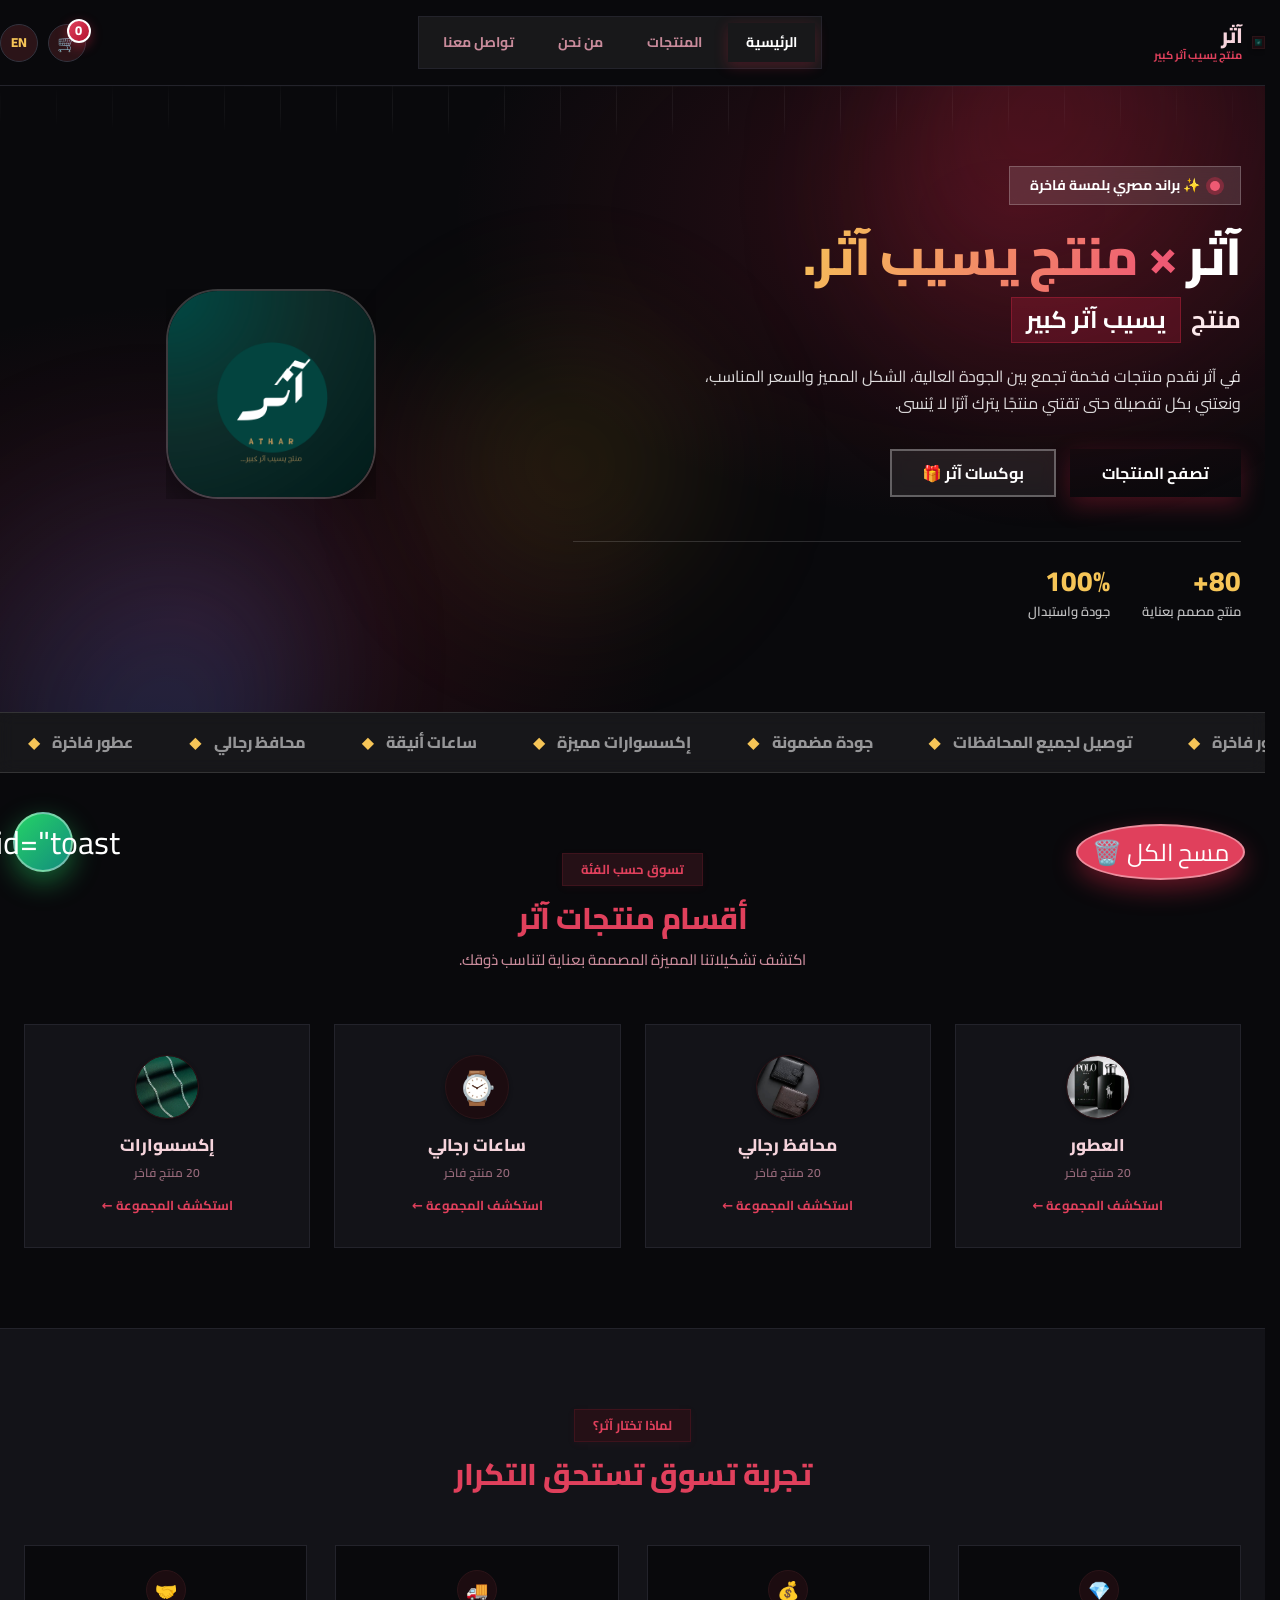
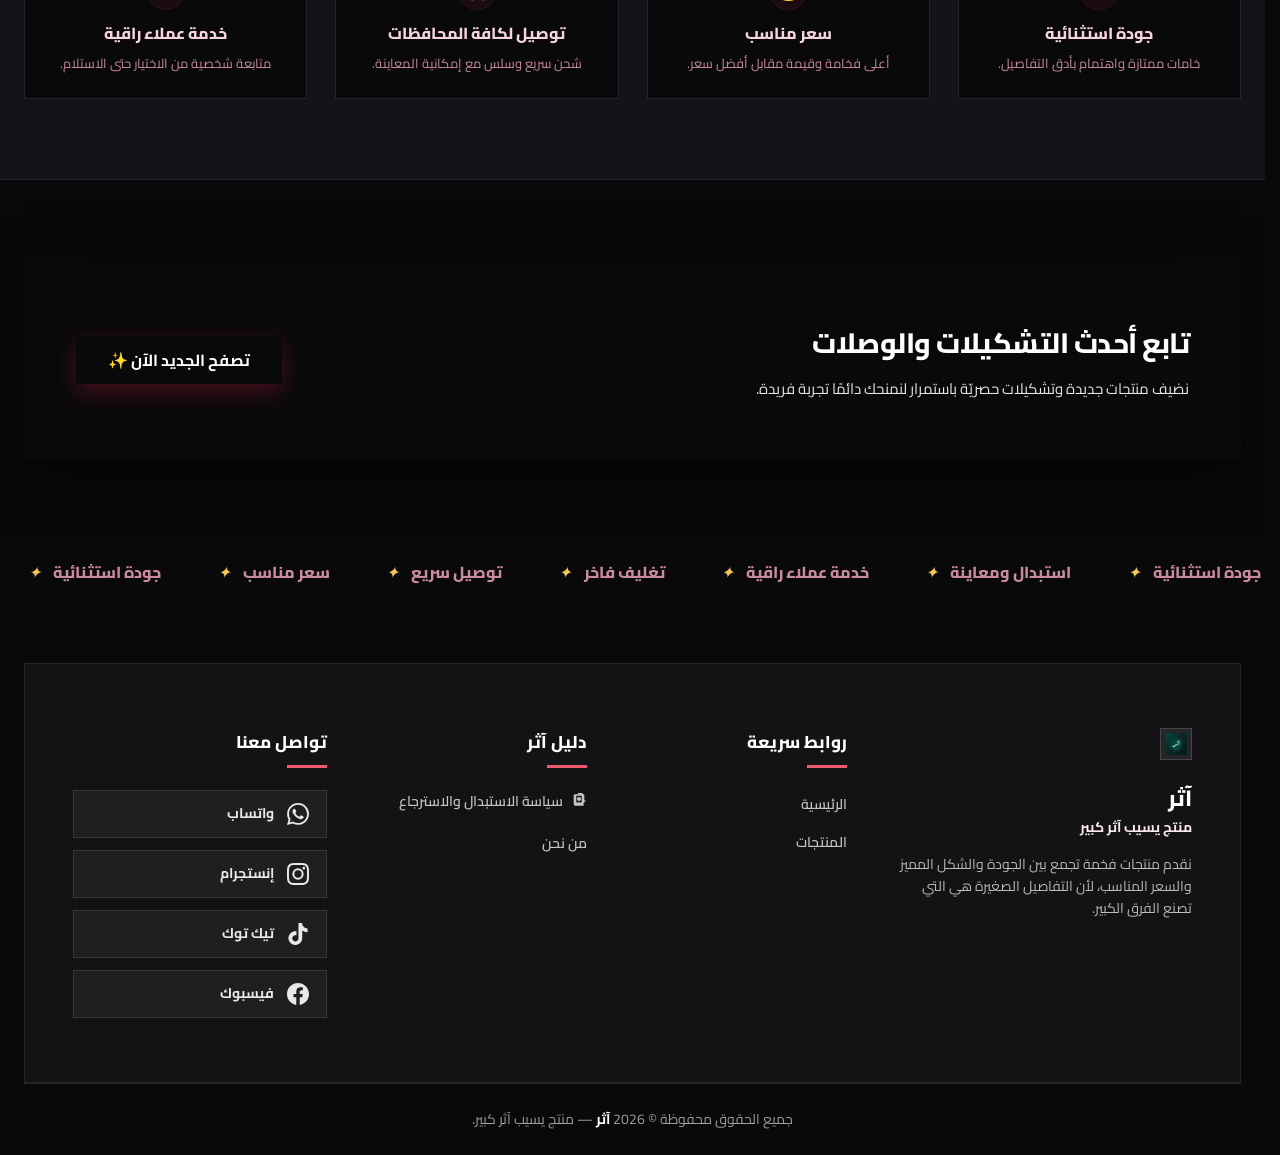
==== commit 9a0fc990: "Move clear cart button to fixed position like WhatsApp Fab" ====
--- a/index.html
+++ b/index.html
@@ -9,7 +9,7 @@
   <link rel="preconnect" href="https://fonts.googleapis.com">
   <link rel="preconnect" href="https://fonts.gstatic.com" crossorigin>
   <link href="https://fonts.googleapis.com/css2?family=Cairo:wght@400;600;700;800&display=swap" rel="stylesheet">
-  <link rel="stylesheet" href="assets/css/style.css?v=20260912">
+  <link rel="stylesheet" href="assets/css/style.css?v=20260916">
   <link rel="stylesheet" href="assets/css/magic.css?v=20260830">
 </head>
 <body>
@@ -250,7 +250,6 @@
         <span data-i18n="cart.total">الإجمالي</span>
         <b id="cart-total">0</b>
       </div>
-      <button type="button" class="btn btn-clear" id="cart-clear" onclick="clearCart()" data-i18n="cart.clearAll">مسح الكل 🗑️</button>
       <a class="btn btn-whatsapp btn-lg" id="cart-wa" target="_blank" rel="noopener" href="https://wa.me/201040922823">
         <span data-i18n="cart.checkout">تأكيد الطلب عبر واتساب 💬</span>
       </a>
@@ -259,11 +258,12 @@
 
   <a class="fab" target="_blank" rel="noopener" href="https://wa.me/201040922823" aria-label="تواصل عبر واتساب">
     <svg viewBox="0 0 24 24" fill="currentColor" width="28" height="28" aria-hidden="true"><path d="M17.472 14.382c-.297-.149-1.758-.867-2.03-.967-.273-.099-.471-.148-.67.15-.197.297-.767.966-.94 1.164-.173.199-.347.223-.644.075-.297-.15-1.255-.463-2.39-1.475-.883-.788-1.48-1.761-1.653-2.059-.173-.297-.018-.458.13-.606.134-.133.297-.347.446-.52.149-.174.198-.298.298-.497.099-.198.05-.371-.025-.52-.075-.149-.669-1.612-.916-2.207-.242-.579-.487-.5-.669-.51-.173-.008-.371-.01-.57-.01-.198 0-.52.074-.792.372-.272.297-1.04 1.016-1.04 2.479 0 1.462 1.065 2.875 1.213 3.074.149.198 2.096 3.2 5.077 4.487.709.306 1.262.489 1.694.625.712.227 1.36.195 1.871.118.571-.085 1.758-.719 2.006-1.413.248-.694.248-1.289.173-1.413-.074-.124-.272-.198-.57-.347m-5.421 7.403h-.004a9.87 9.87 0 01-5.031-1.378l-.361-.214-3.741.982.998-3.648-.235-.374a9.86 9.86 0 01-1.51-5.26c.001-5.45 4.436-9.884 9.888-9.884 2.64 0 5.122 1.03 6.988 2.898a9.825 9.825 0 012.893 6.994c-.003 5.45-4.437 9.884-9.885 9.884m8.413-18.297A11.815 11.815 0 0012.05 0C5.495 0 .16 5.335.157 11.892c0 2.096.547 4.142 1.588 5.945L.057 24l6.305-1.654a11.882 11.882 0 005.683 1.448h.005c6.554 0 11.89-5.335 11.893-11.893a11.821 11.821 0 00-3.48-8.413z"/></svg>
-  </a>
-  <div class="toast" id="toast"></div>
+  <button type="button" class="btn-clear-fixed fab-clear" id="cart-clear" onclick="clearCart()" data-i18n="cart.clearAll" title="مسح الكل">🗑️</button>
+
+       id="toast"></div>
 
   <script src="assets/js/i18n.js"></script>
   <script src="assets/js/data.js"></script>
-  <script src="assets/js/main.js?v=20260912"></script>
+  <script src="assets/js/main.js?v=20260916"></script>
 </body>
 </html>
--- a/assets/css/style.css
+++ b/assets/css/style.css
@@ -2188,6 +2188,38 @@
   box-shadow: 0 14px 36px rgba(37, 211, 102, 0.6);
 }
 
+/* Fixed "Clear Cart" button (bottom-right corner, like the WhatsApp FAB) */
+.fab-clear {
+  position: fixed;
+  bottom: 28px;
+  right: 28px;
+  left: auto;
+  z-index: 2001;
+  width: 56px;
+  height: 56px;
+  border-radius: 50%;
+  background: var(--red-600);
+  color: #ffffff;
+  display: flex;
+  align-items: center;
+  justify-content: center;
+  font-size: 24px;
+  box-shadow: 0 10px 24px rgba(200, 35, 64, 0.45);
+  transition: all var(--transition-normal);
+  border: 2px solid rgba(255, 255, 255, 0.4);
+  cursor: pointer;
+}
+
+.fab-clear:hover {
+  transform: scale(1.12);
+  box-shadow: 0 14px 32px rgba(200, 35, 64, 0.6);
+}
+
+.fab-clear:active {
+  transform: scale(0.95) !important;
+  box-shadow: 0 10px 18px rgba(200, 35, 64, 0.5);
+}
+
 /* ============ زر سلة التسويق في الهيدر ============ */
 .cart-toggle {
   position: relative;
@@ -2517,6 +2549,16 @@
   box-shadow: none;
 }
 
+/* Fixed clear-cart button (mobile + desktop), positioned like the WhatsApp FAB */
+#cart-clear {
+  position: fixed !important;
+  bottom: calc(20px + env(safe-area-inset-bottom, 0px));
+  right: calc(20px + env(safe-area-inset-right, 0px));
+  width: auto !important;
+  padding: 10px 14px;
+  z-index: 2210;
+}
+
 .btn-clear:hover {
   background: var(--red-50);
   color: var(--red-700);
@@ -2988,7 +3030,7 @@
   }
 
   .cart-head h3 {
-    font-size: 17px;
+    font-size: 23px;
   }
 
   .cart-items {
@@ -3007,11 +3049,11 @@
   }
 
   .cart-item h5 {
-    font-size: 14px;
+    font-size: 20px;
   }
 
   .cart-item .ci-price {
-    font-size: 14px;
+    font-size: 20px;
   }
 
   .cart-item .ci-qty button {
@@ -3026,19 +3068,19 @@
   }
 
   .cart-total-row span {
-    font-size: 14px;
+    font-size: 20px;
   }
 
   .cart-total-row b {
+    font-size: 25px;
+  }
+
+  .btn-whatsapp {
     font-size: 18px;
   }
 
-  .btn-whatsapp {
-    font-size: 14px;
-  }
-
   .btn-clear {
-    font-size: 13px;
+    font-size: 16px;
     margin-bottom: 8px;
   }
 
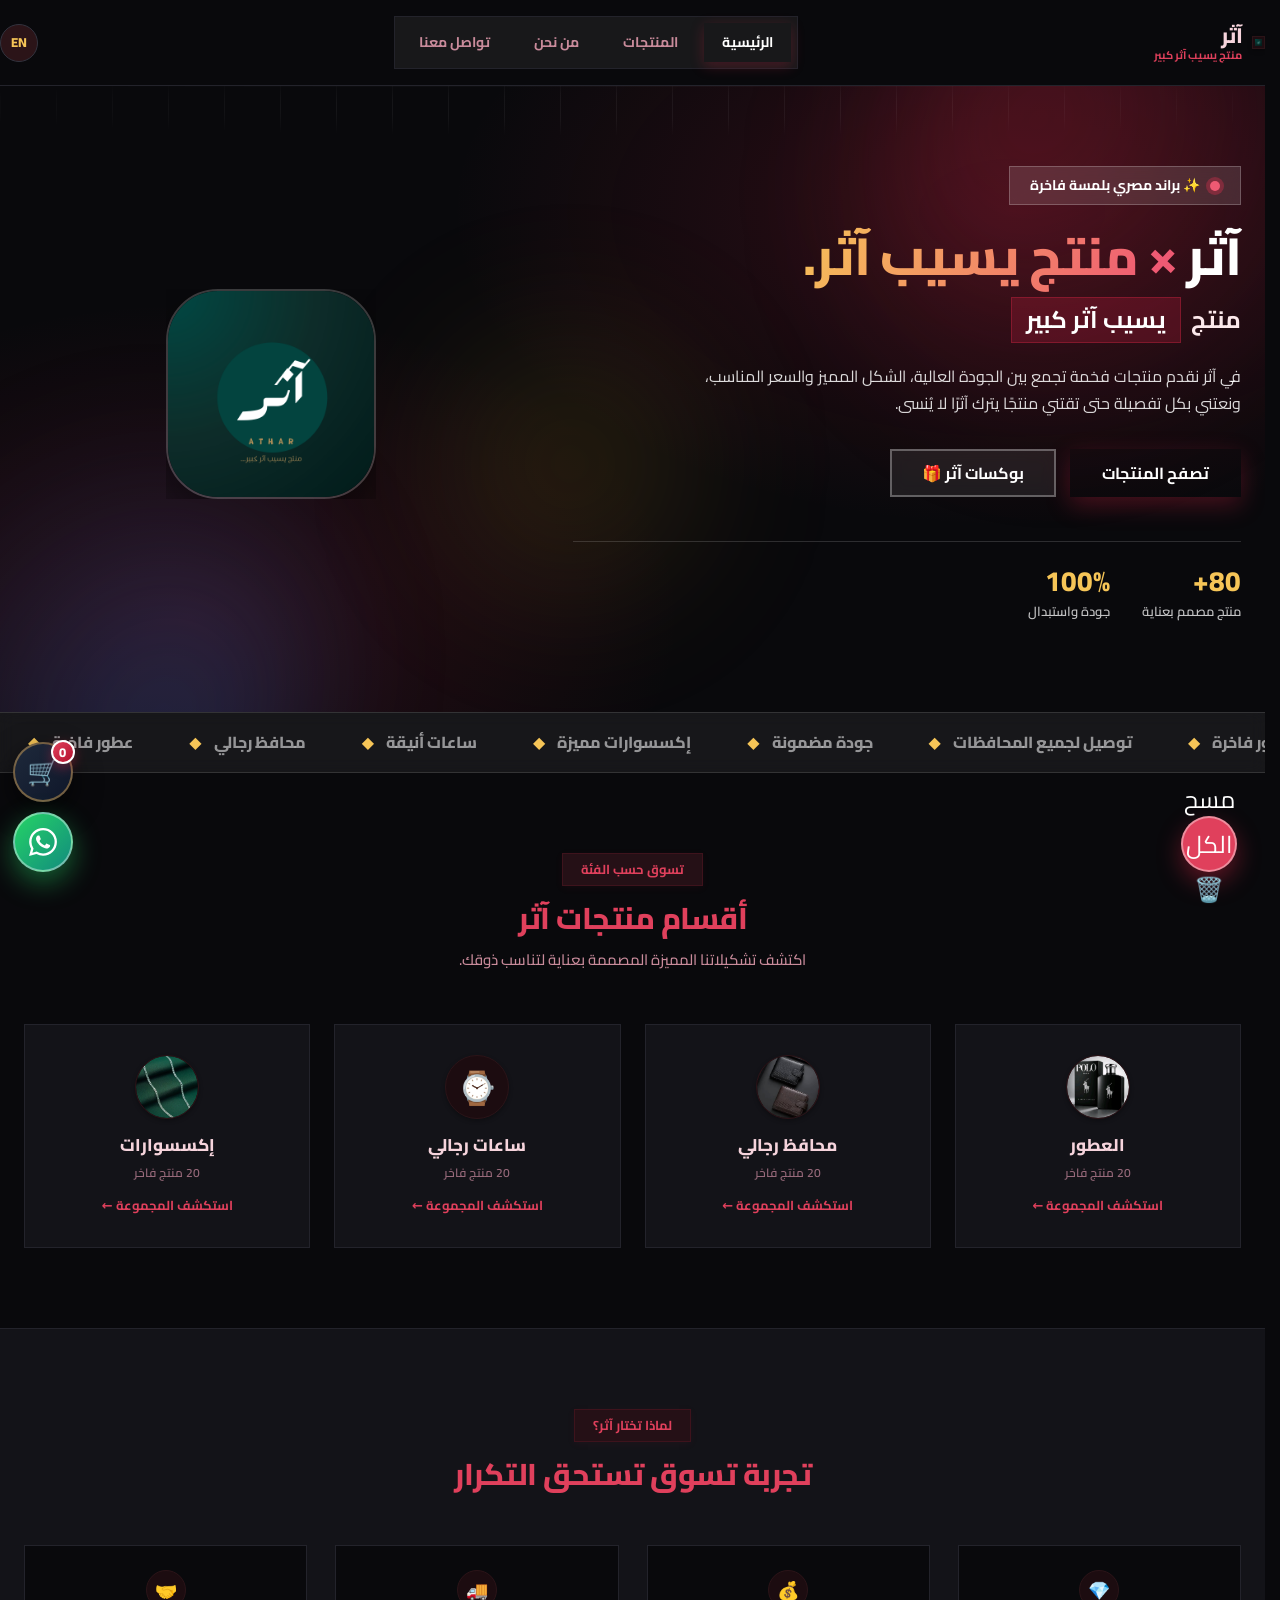
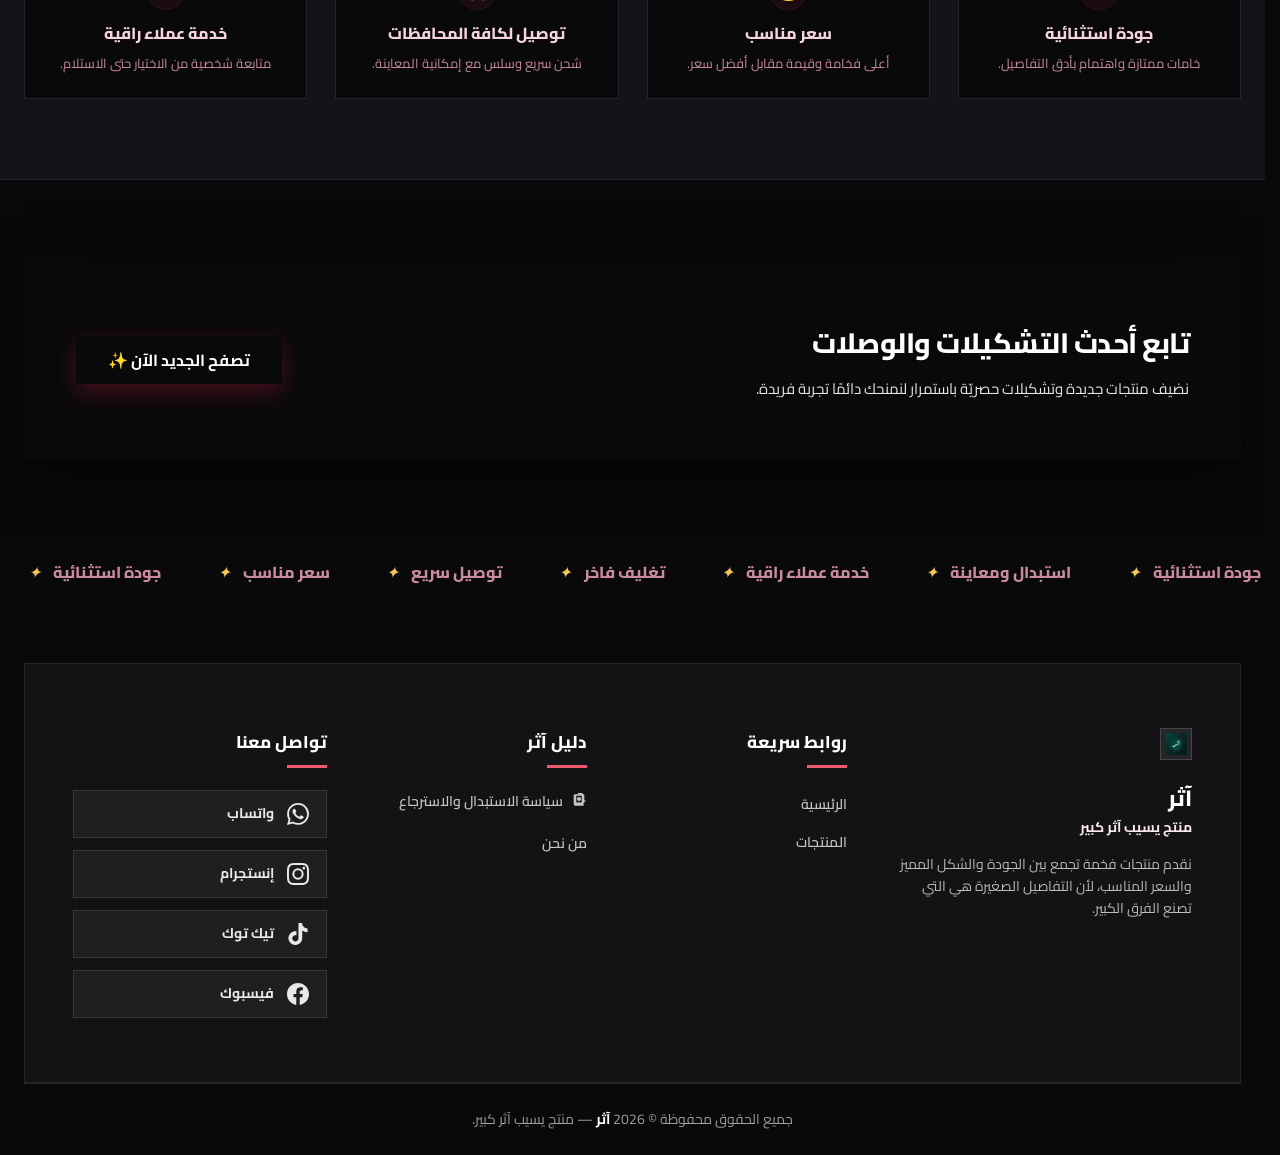
==== commit be23b474: "Move cart-toggle FAB above WhatsApp: fixed position, same size as Fab, removed from header" ====
--- a/index.html
+++ b/index.html
@@ -30,15 +30,12 @@
         <a href="about.html" data-i18n="nav.about">من نحن</a>
         <a href="contact.html" data-i18n="nav.contact">تواصل معنا</a>
       </nav>
-      <div class="nav-cta">
-        <button class="cart-toggle" id="cart-toggle" aria-label="سلة التسويق" title="سلة التسويق">
-          🛒<span class="cart-count" id="cart-count">0</span>
-        </button>
-        <button class="lang-toggle" id="lang-toggle" aria-label="تغيير اللغة" title="English">EN</button>
-        <button class="theme-toggle" id="theme-toggle" aria-label="الوضع الليلي/النهاري" title="الوضع الليلي">
-          <span class="logo-dark">🌙</span><span class="logo-light">☀️</span>
-        </button>
-      </div>
+<div class="nav-cta">
+          <button class="lang-toggle" id="lang-toggle" aria-label="تغيير اللغة" title="English">EN</button>
+          <button class="theme-toggle" id="theme-toggle" aria-label="الوضع الليلي/النهاري" title="الوضع الليلي">
+            <span class="logo-dark">🌙</span><span class="logo-light">☀️</span>
+          </button>
+        </div>
       <button class="menu-toggle" id="menu-toggle" aria-label="فتح القائمة" aria-expanded="false">
         <span></span><span></span><span></span>
       </button>
@@ -254,16 +251,22 @@
         <span data-i18n="cart.checkout">تأكيد الطلب عبر واتساب 💬</span>
       </a>
     </div>
-  </aside>
+</aside>
+
+  <button class="cart-toggle" id="cart-toggle" aria-label="سلة التسوق" title="سلة التسوق">
+    🛒<span class="cart-count" id="cart-count">0</span>
+  </button>
 
   <a class="fab" target="_blank" rel="noopener" href="https://wa.me/201040922823" aria-label="تواصل عبر واتساب">
     <svg viewBox="0 0 24 24" fill="currentColor" width="28" height="28" aria-hidden="true"><path d="M17.472 14.382c-.297-.149-1.758-.867-2.03-.967-.273-.099-.471-.148-.67.15-.197.297-.767.966-.94 1.164-.173.199-.347.223-.644.075-.297-.15-1.255-.463-2.39-1.475-.883-.788-1.48-1.761-1.653-2.059-.173-.297-.018-.458.13-.606.134-.133.297-.347.446-.52.149-.174.198-.298.298-.497.099-.198.05-.371-.025-.52-.075-.149-.669-1.612-.916-2.207-.242-.579-.487-.5-.669-.51-.173-.008-.371-.01-.57-.01-.198 0-.52.074-.792.372-.272.297-1.04 1.016-1.04 2.479 0 1.462 1.065 2.875 1.213 3.074.149.198 2.096 3.2 5.077 4.487.709.306 1.262.489 1.694.625.712.227 1.36.195 1.871.118.571-.085 1.758-.719 2.006-1.413.248-.694.248-1.289.173-1.413-.074-.124-.272-.198-.57-.347m-5.421 7.403h-.004a9.87 9.87 0 01-5.031-1.378l-.361-.214-3.741.982.998-3.648-.235-.374a9.86 9.86 0 01-1.51-5.26c.001-5.45 4.436-9.884 9.888-9.884 2.64 0 5.122 1.03 6.988 2.898a9.825 9.825 0 012.893 6.994c-.003 5.45-4.437 9.884-9.885 9.884m8.413-18.297A11.815 11.815 0 0012.05 0C5.495 0 .16 5.335.157 11.892c0 2.096.547 4.142 1.588 5.945L.057 24l6.305-1.654a11.882 11.882 0 005.683 1.448h.005c6.554 0 11.89-5.335 11.893-11.893a11.821 11.821 0 00-3.48-8.413z"/></svg>
-  <button type="button" class="btn-clear-fixed fab-clear" id="cart-clear" onclick="clearCart()" data-i18n="cart.clearAll" title="مسح الكل">🗑️</button>
-
-       id="toast"></div>
+  </a>
+  <button type="button" class="fab-clear" id="cart-clear" onclick="clearCart()" data-i18n="cart.clearAll" title="مسح الكل">🗑️</button>
+  <div class="toast" id="toast"></div>
 
   <script src="assets/js/i18n.js"></script>
   <script src="assets/js/data.js"></script>
   <script src="assets/js/main.js?v=20260916"></script>
 </body>
 </html>
+
+
--- a/assets/css/style.css
+++ b/assets/css/style.css
@@ -2220,33 +2220,42 @@
   box-shadow: 0 10px 18px rgba(200, 35, 64, 0.5);
 }
 
-/* ============ زر سلة التسويق في الهيدر ============ */
+/* ============ زر سلة التسوق الثابت (فوق زر الواتساب) ============ */
 .cart-toggle {
-  position: relative;
-  flex-shrink: 0;
-  width: 38px;
-  height: 38px;
+  position: fixed;
+  bottom: 98px;
+  left: 28px;
+  z-index: 2000;
+  width: 60px;
+  height: 60px;
   border-radius: 50%;
-  background: var(--blue-50);
-  color: var(--blue-700);
-  border: 1px solid var(--blue-100);
-  display: inline-flex;
+  background: linear-gradient(135deg, #1e293b, #0f172a);
+  color: #ffffff;
+  border: 2px solid rgba(255, 255, 255, 0.4);
+  display: flex;
   align-items: center;
   justify-content: center;
-  font-size: 16px;
+  font-size: 26px;
   line-height: 1;
-  transition: all var(--transition-fast);
+  box-shadow: 0 10px 28px rgba(15, 23, 42, 0.45);
+  transition: all var(--transition-normal);
+  cursor: pointer;
 }
 
 .cart-toggle:hover {
-  background: var(--blue-100);
-  transform: translateY(-2px);
+  transform: scale(1.12);
+  box-shadow: 0 14px 36px rgba(15, 23, 42, 0.6);
+  background: linear-gradient(135deg, #334155, #1e293b);
+}
+
+.cart-toggle:active {
+  transform: scale(0.95);
 }
 
 .cart-toggle .cart-count {
   position: absolute;
-  top: -6px;
-  right: -6px;
+  top: -4px;
+  right: -4px;
   min-width: 24px;
   height: 24px;
   padding: 0 6px;
@@ -2265,9 +2274,10 @@
 }
 
 [data-theme="dark"] .cart-toggle {
-  background: var(--blue-100);
-  color: var(--gold-400);
-  border-color: var(--border-hover);
+  background: linear-gradient(135deg, #1e293b, #0f172a);
+  color: #ffffff;
+  border: 2px solid rgba(212, 163, 89, 0.5);
+  box-shadow: 0 10px 28px rgba(0, 0, 0, 0.6);
 }
 
 /* ============ سلة التسويق (Drawer) ============ */
@@ -2559,6 +2569,18 @@
   z-index: 2210;
 }
 
+/* Override for FAB-style clear button */
+#cart-clear.fab-clear {
+  position: fixed !important;
+  bottom: 28px !important;
+  right: 28px !important;
+  left: auto !important;
+  width: 56px !important;
+  height: 56px !important;
+  padding: 0 !important;
+  z-index: 2210 !important;
+}
+
 .btn-clear:hover {
   background: var(--red-50);
   color: var(--red-700);
@@ -3008,10 +3030,18 @@
 
   /* دعم مناطق الأمان للهواتف ذات النوتش (Home Indicator) */
   .fab {
-    width: 104px;
-    height: 104px;
-    font-size: 52px;
+    width: 60px;
+    height: 60px;
+    font-size: 30px;
     bottom: calc(20px + env(safe-area-inset-bottom, 0px));
+    left: calc(20px + env(safe-area-inset-left, 0px));
+  }
+
+  .cart-toggle {
+    width: 60px;
+    height: 60px;
+    font-size: 26px;
+    bottom: calc(88px + env(safe-area-inset-bottom, 0px));
     left: calc(20px + env(safe-area-inset-left, 0px));
   }
 
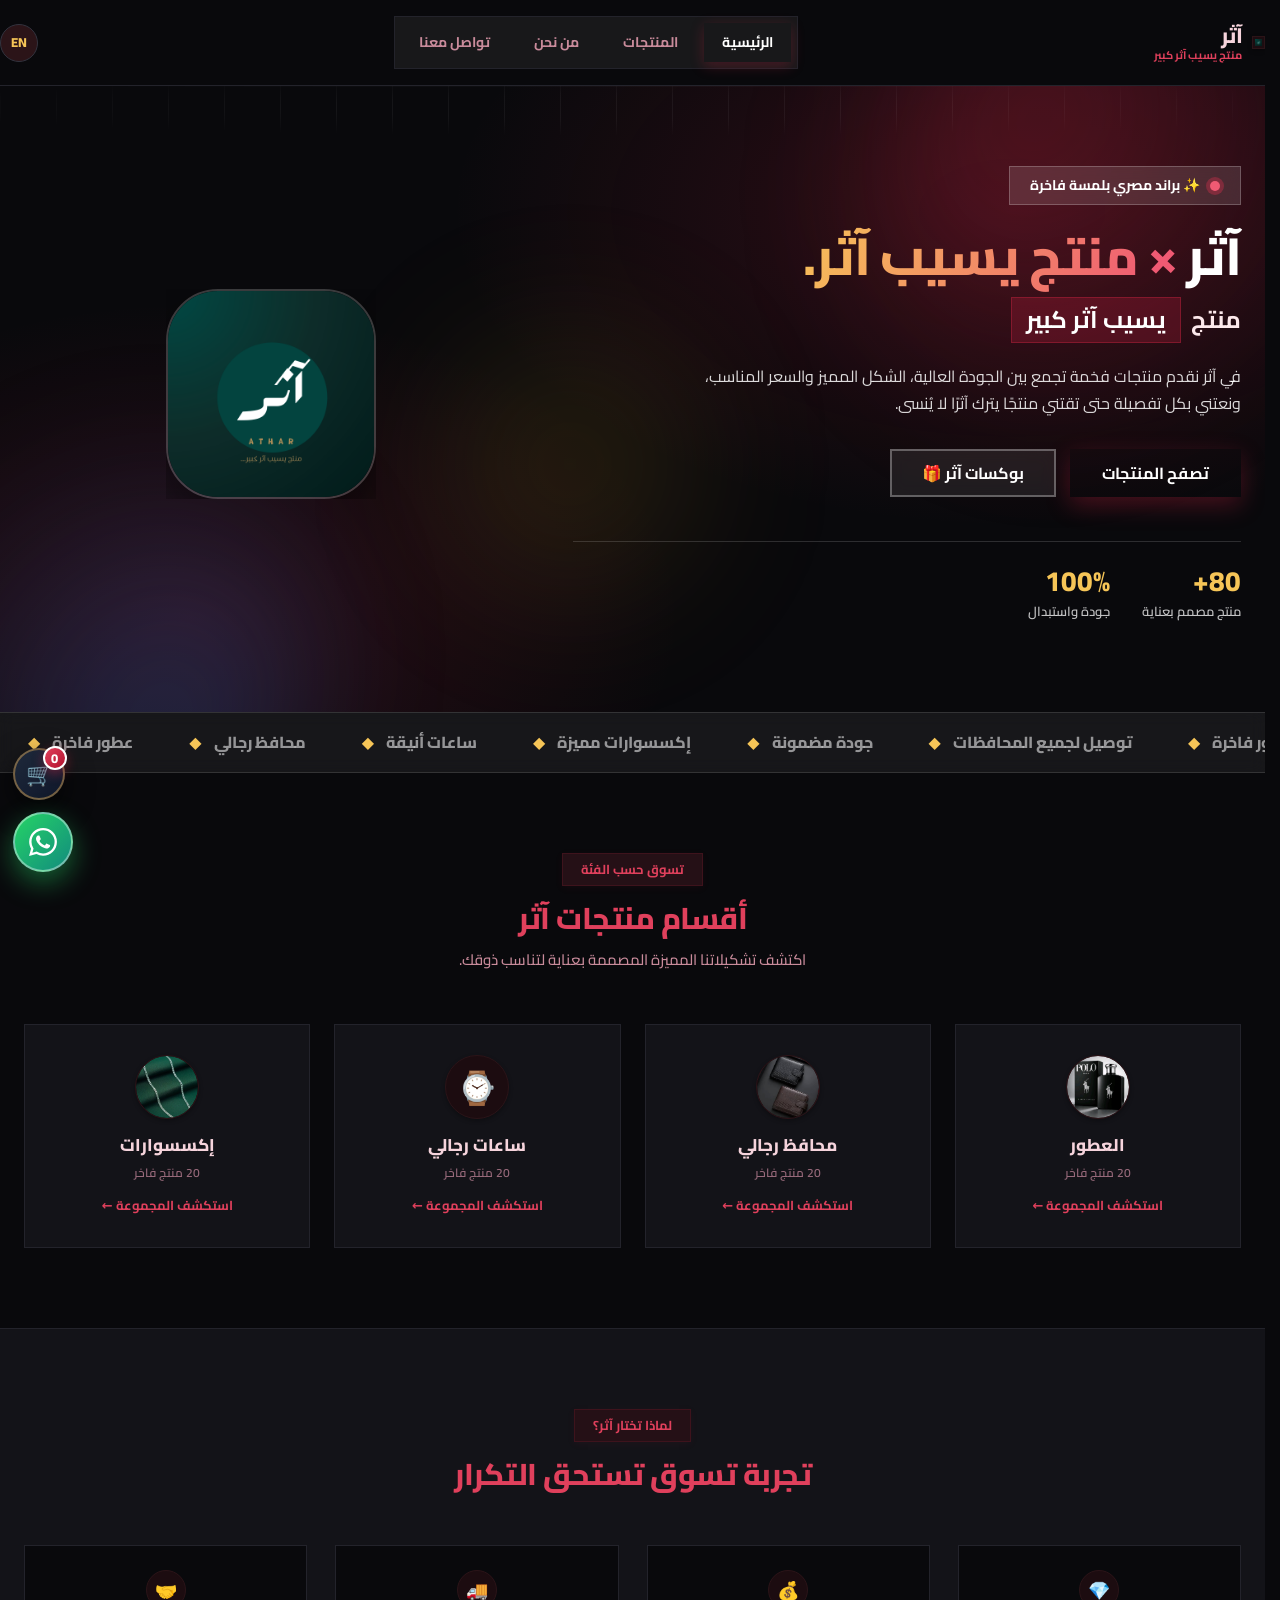
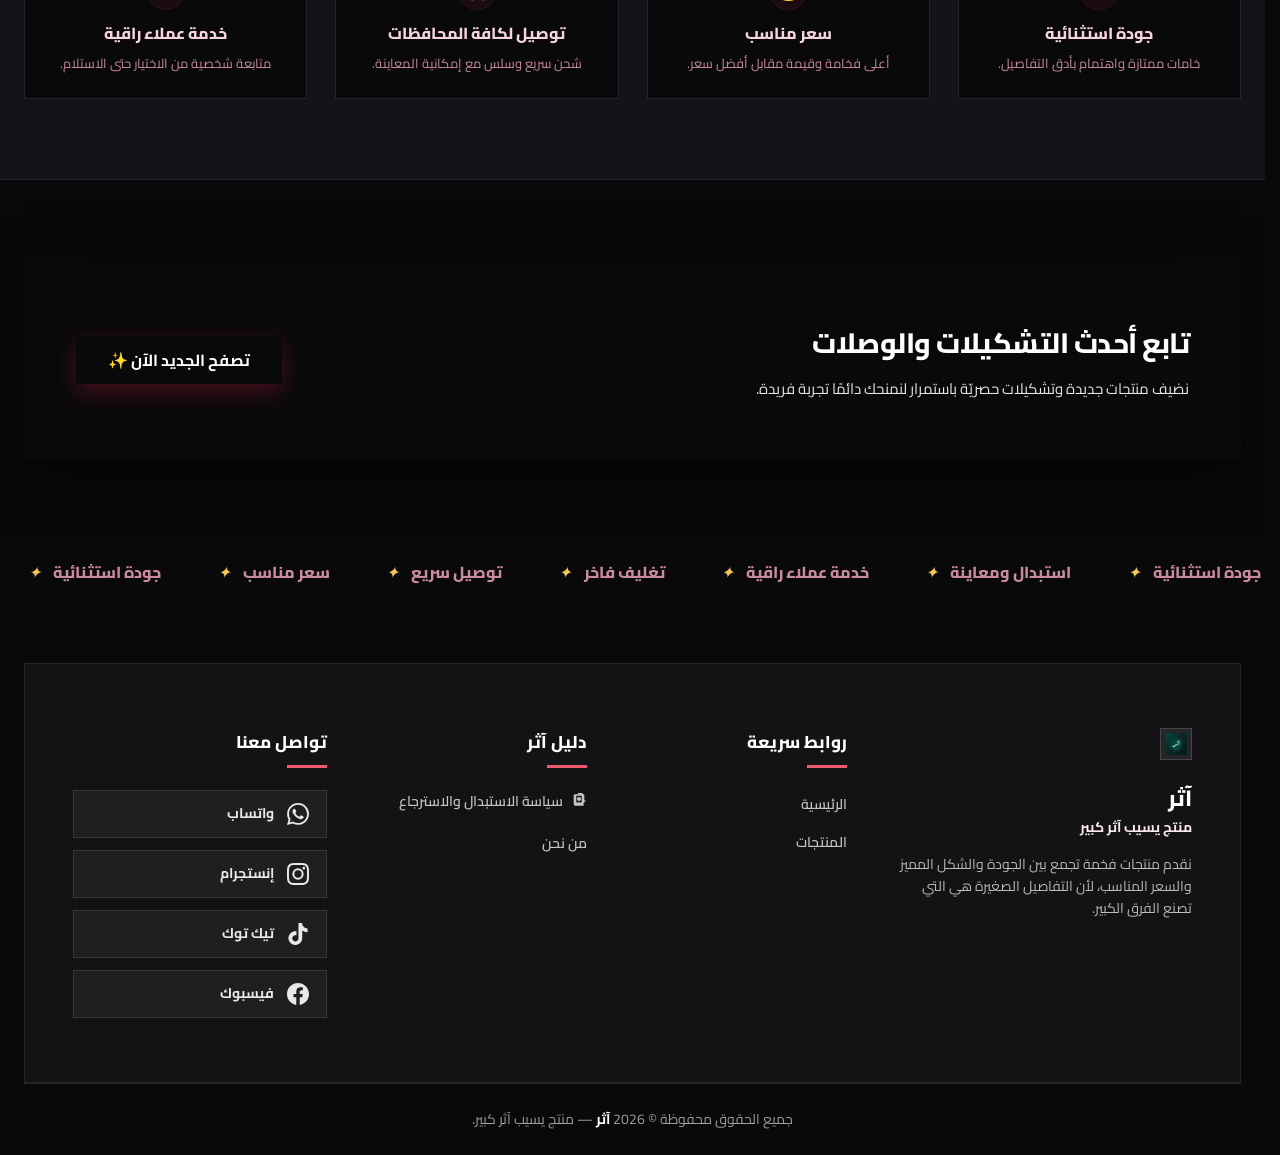
==== commit 81521fbe: "Relocate cart FAB above WhatsApp, add in-drawer clear button; enlarge mobile Fabs; reduce desktop ca" ====
--- a/index.html
+++ b/index.html
@@ -247,6 +247,7 @@
         <span data-i18n="cart.total">الإجمالي</span>
         <b id="cart-total">0</b>
       </div>
+      <button type="button" class="btn-clear-cart" id="cart-clear" onclick="clearCart()" data-i18n="cart.clearAll" title="مسح الكل">🗑️ مسح السلة</button>
       <a class="btn btn-whatsapp btn-lg" id="cart-wa" target="_blank" rel="noopener" href="https://wa.me/201040922823">
         <span data-i18n="cart.checkout">تأكيد الطلب عبر واتساب 💬</span>
       </a>
@@ -260,7 +261,6 @@
   <a class="fab" target="_blank" rel="noopener" href="https://wa.me/201040922823" aria-label="تواصل عبر واتساب">
     <svg viewBox="0 0 24 24" fill="currentColor" width="28" height="28" aria-hidden="true"><path d="M17.472 14.382c-.297-.149-1.758-.867-2.03-.967-.273-.099-.471-.148-.67.15-.197.297-.767.966-.94 1.164-.173.199-.347.223-.644.075-.297-.15-1.255-.463-2.39-1.475-.883-.788-1.48-1.761-1.653-2.059-.173-.297-.018-.458.13-.606.134-.133.297-.347.446-.52.149-.174.198-.298.298-.497.099-.198.05-.371-.025-.52-.075-.149-.669-1.612-.916-2.207-.242-.579-.487-.5-.669-.51-.173-.008-.371-.01-.57-.01-.198 0-.52.074-.792.372-.272.297-1.04 1.016-1.04 2.479 0 1.462 1.065 2.875 1.213 3.074.149.198 2.096 3.2 5.077 4.487.709.306 1.262.489 1.694.625.712.227 1.36.195 1.871.118.571-.085 1.758-.719 2.006-1.413.248-.694.248-1.289.173-1.413-.074-.124-.272-.198-.57-.347m-5.421 7.403h-.004a9.87 9.87 0 01-5.031-1.378l-.361-.214-3.741.982.998-3.648-.235-.374a9.86 9.86 0 01-1.51-5.26c.001-5.45 4.436-9.884 9.888-9.884 2.64 0 5.122 1.03 6.988 2.898a9.825 9.825 0 012.893 6.994c-.003 5.45-4.437 9.884-9.885 9.884m8.413-18.297A11.815 11.815 0 0012.05 0C5.495 0 .16 5.335.157 11.892c0 2.096.547 4.142 1.588 5.945L.057 24l6.305-1.654a11.882 11.882 0 005.683 1.448h.005c6.554 0 11.89-5.335 11.893-11.893a11.821 11.821 0 00-3.48-8.413z"/></svg>
   </a>
-  <button type="button" class="fab-clear" id="cart-clear" onclick="clearCart()" data-i18n="cart.clearAll" title="مسح الكل">🗑️</button>
   <div class="toast" id="toast"></div>
 
   <script src="assets/js/i18n.js"></script>
--- a/assets/css/style.css
+++ b/assets/css/style.css
@@ -2188,46 +2188,14 @@
   box-shadow: 0 14px 36px rgba(37, 211, 102, 0.6);
 }
 
-/* Fixed "Clear Cart" button (bottom-right corner, like the WhatsApp FAB) */
-.fab-clear {
-  position: fixed;
-  bottom: 28px;
-  right: 28px;
-  left: auto;
-  z-index: 2001;
-  width: 56px;
-  height: 56px;
-  border-radius: 50%;
-  background: var(--red-600);
-  color: #ffffff;
-  display: flex;
-  align-items: center;
-  justify-content: center;
-  font-size: 24px;
-  box-shadow: 0 10px 24px rgba(200, 35, 64, 0.45);
-  transition: all var(--transition-normal);
-  border: 2px solid rgba(255, 255, 255, 0.4);
-  cursor: pointer;
-}
-
-.fab-clear:hover {
-  transform: scale(1.12);
-  box-shadow: 0 14px 32px rgba(200, 35, 64, 0.6);
-}
-
-.fab-clear:active {
-  transform: scale(0.95) !important;
-  box-shadow: 0 10px 18px rgba(200, 35, 64, 0.5);
-}
-
 /* ============ زر سلة التسوق الثابت (فوق زر الواتساب) ============ */
 .cart-toggle {
   position: fixed;
-  bottom: 98px;
+  bottom: 100px;
   left: 28px;
   z-index: 2000;
-  width: 60px;
-  height: 60px;
+  width: 52px;
+  height: 52px;
   border-radius: 50%;
   background: linear-gradient(135deg, #1e293b, #0f172a);
   color: #ffffff;
@@ -2235,7 +2203,7 @@
   display: flex;
   align-items: center;
   justify-content: center;
-  font-size: 26px;
+  font-size: 22px;
   line-height: 1;
   box-shadow: 0 10px 28px rgba(15, 23, 42, 0.45);
   transition: all var(--transition-normal);
@@ -2559,26 +2527,32 @@
   box-shadow: none;
 }
 
-/* Fixed clear-cart button (mobile + desktop), positioned like the WhatsApp FAB */
+/* Clear-cart button inside the drawer (mobile + desktop) */
 #cart-clear {
-  position: fixed !important;
-  bottom: calc(20px + env(safe-area-inset-bottom, 0px));
-  right: calc(20px + env(safe-area-inset-right, 0px));
-  width: auto !important;
+  width: 100%;
+  background: transparent;
+  border: 1.5px solid var(--red-500);
+  color: var(--red-600);
+  font-size: 14px;
+  font-weight: 700;
   padding: 10px 14px;
-  z-index: 2210;
-}
-
-/* Override for FAB-style clear button */
-#cart-clear.fab-clear {
-  position: fixed !important;
-  bottom: 28px !important;
-  right: 28px !important;
-  left: auto !important;
-  width: 56px !important;
-  height: 56px !important;
-  padding: 0 !important;
-  z-index: 2210 !important;
+  border-radius: 99px;
+  cursor: pointer;
+  display: flex;
+  align-items: center;
+  justify-content: center;
+  gap: 8px;
+  margin: 12px 0;
+  transition: all var(--transition-fast);
+}
+
+#cart-clear:hover {
+  background: var(--red-50);
+  color: var(--red-700);
+}
+
+#cart-clear:active {
+  transform: scale(0.97);
 }
 
 .btn-clear:hover {
@@ -3030,18 +3004,18 @@
 
   /* دعم مناطق الأمان للهواتف ذات النوتش (Home Indicator) */
   .fab {
-    width: 60px;
-    height: 60px;
-    font-size: 30px;
+    width: 72px;
+    height: 72px;
+    font-size: 36px;
     bottom: calc(20px + env(safe-area-inset-bottom, 0px));
     left: calc(20px + env(safe-area-inset-left, 0px));
   }
 
   .cart-toggle {
-    width: 60px;
-    height: 60px;
-    font-size: 26px;
-    bottom: calc(88px + env(safe-area-inset-bottom, 0px));
+    width: 64px;
+    height: 64px;
+    font-size: 30px;
+    bottom: calc(110px + env(safe-area-inset-bottom, 0px));
     left: calc(20px + env(safe-area-inset-left, 0px));
   }
 
@@ -3138,8 +3112,8 @@
     padding-top: calc(10px + env(safe-area-inset-top, 0px));
   }
 
-  .nav-cta .cart-toggle,
-  .nav-cta .lang-toggle {
+  .nav-cta .lang-toggle,
+  .nav-cta .theme-toggle {
     width: 56px;
     height: 56px;
     font-size: 24px;
@@ -3147,12 +3121,6 @@
 
   .nav-cta .lang-toggle {
     font-size: 19px;
-  }
-
-  .nav-cta .cart-count {
-    min-width: 24px;
-    height: 24px;
-    font-size: 13px;
   }
 
   .menu-toggle {
